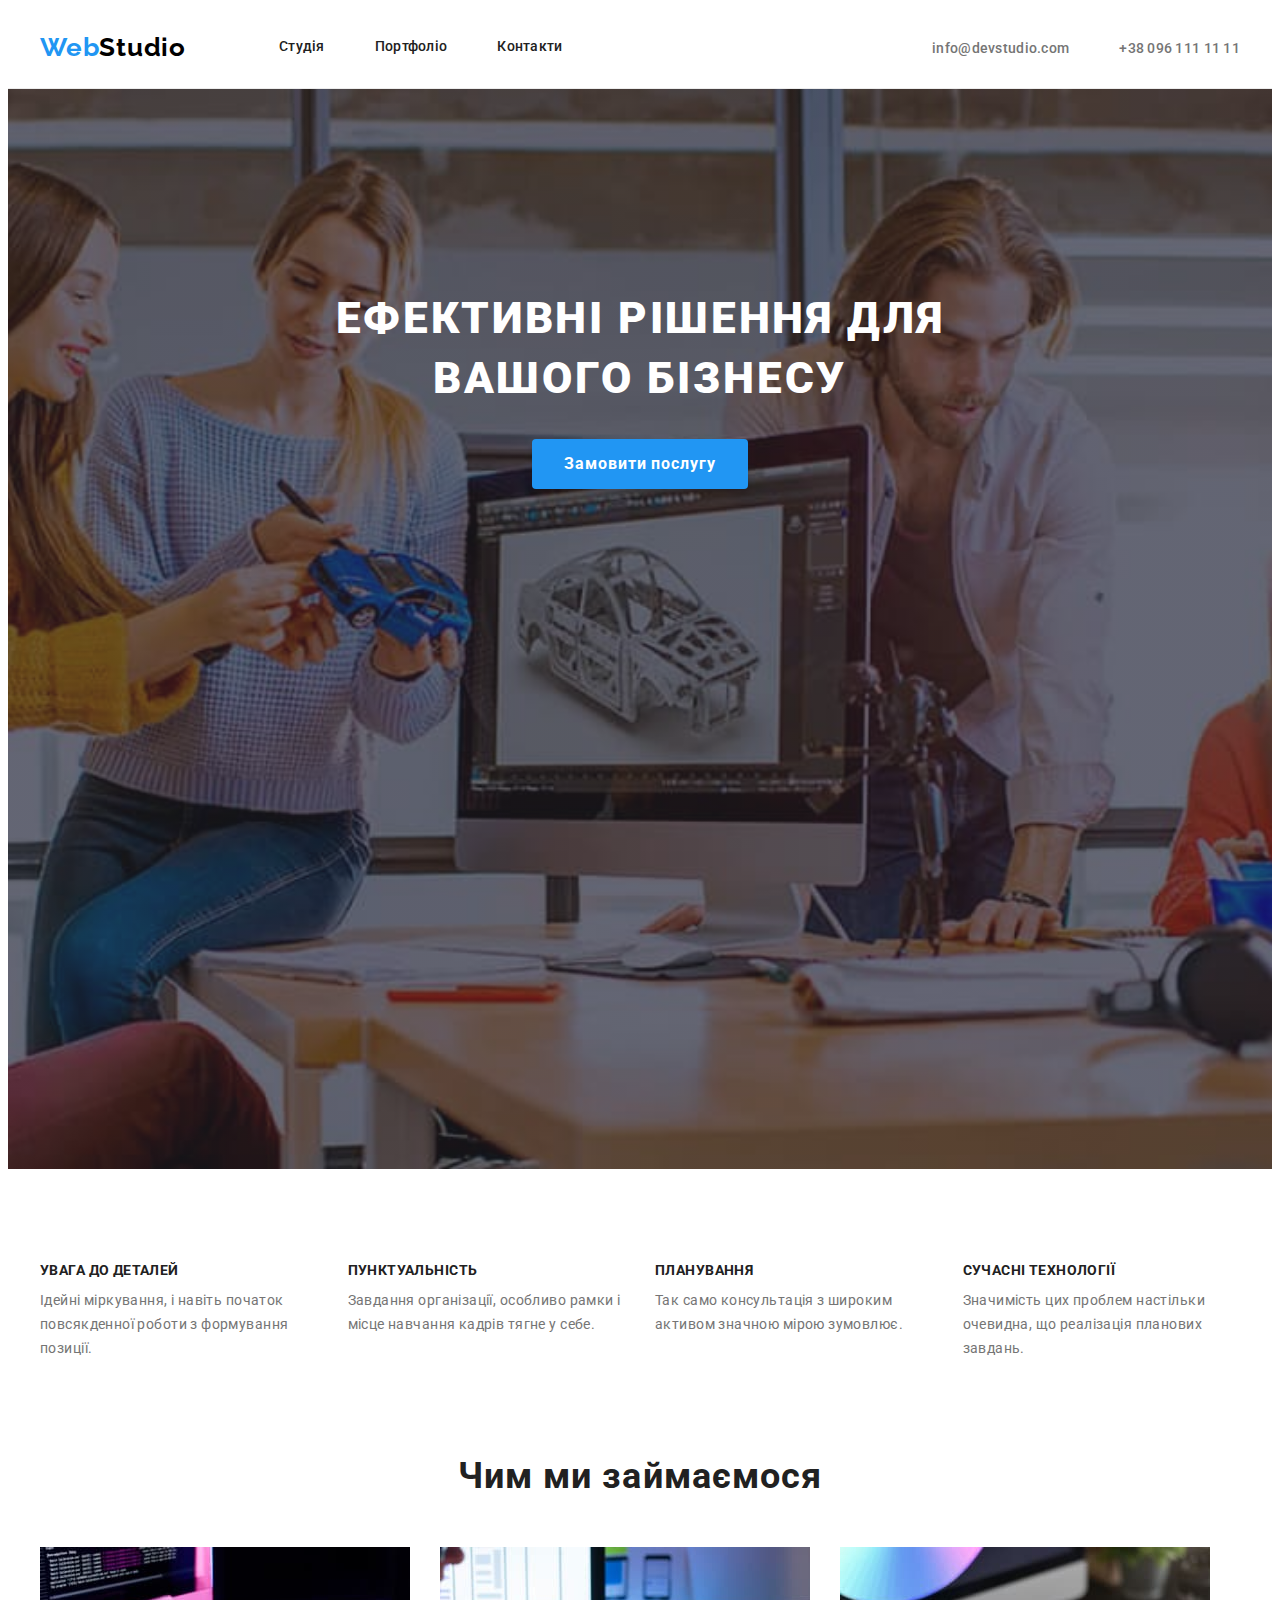
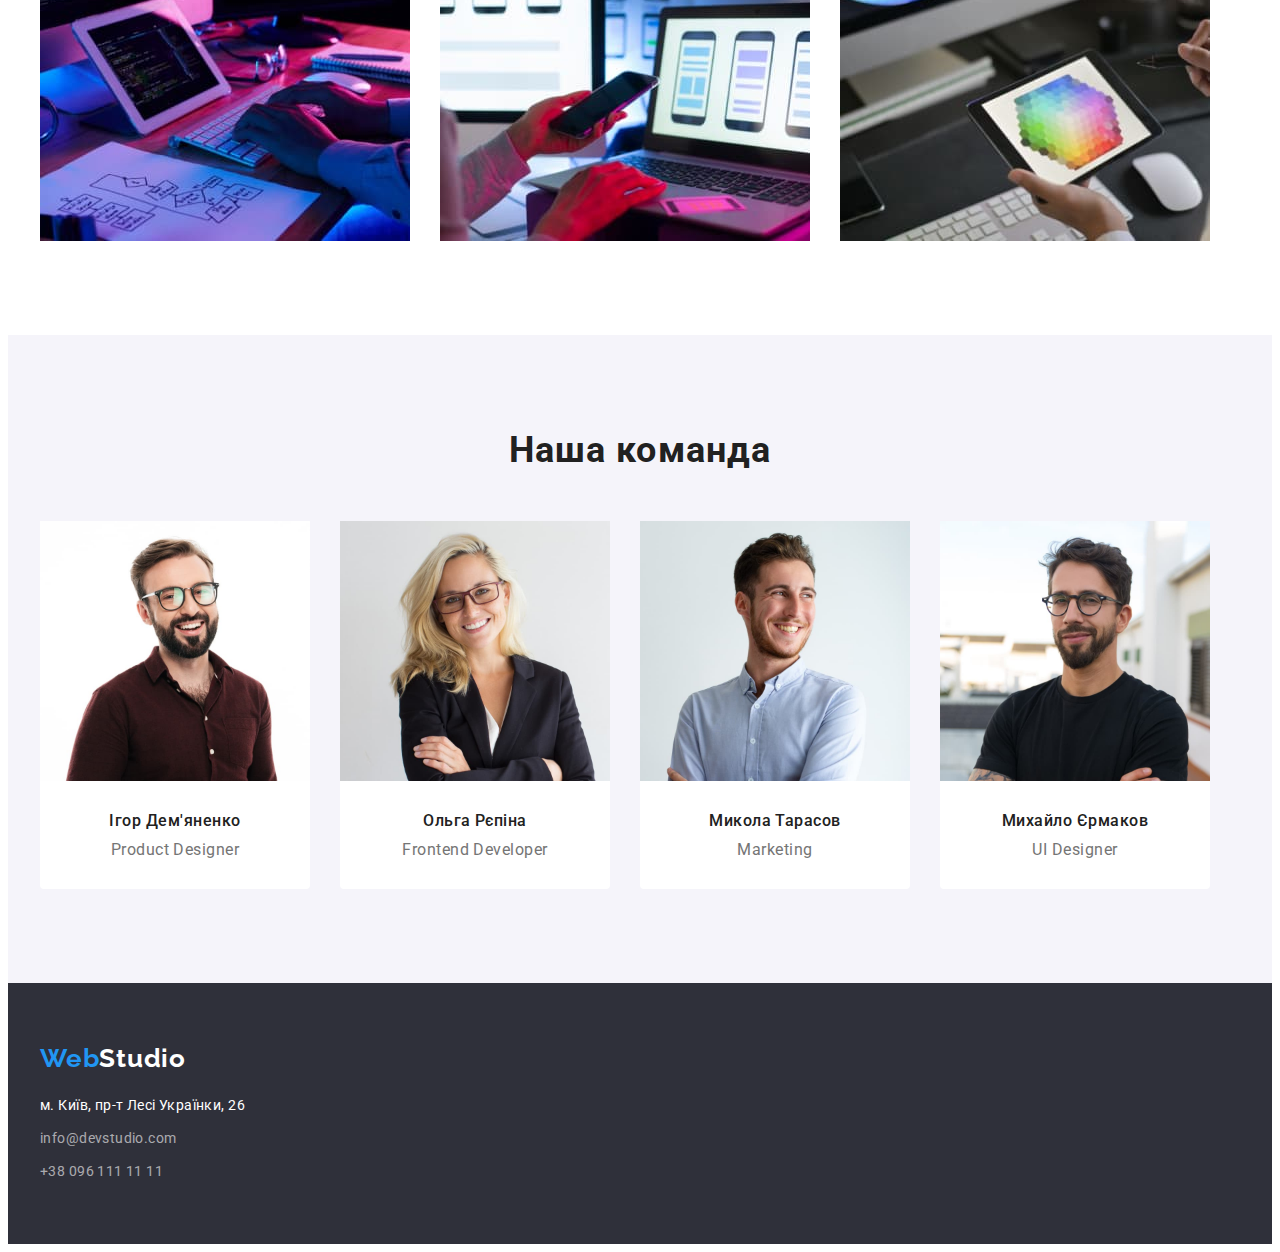
==== index.html @ 5b75602e "added background-image for hero" ====
<!DOCTYPE html>
<html lang="uk">
  <head>
    <meta charset="UTF-8" />
    <meta http-equiv="X-UA-Compatible" content="IE=edge" />
    <meta name="viewport" content="width=device-width, initial-scale=1.0" />
    <title>WebStudio</title>
    <link rel="preconnect" href="https://fonts.googleapis.com" />
    <link rel="preconnect" href="https://fonts.gstatic.com" crossorigin />
    <link
      href="https://fonts.googleapis.com/css2?family=Raleway:wght@700&family=Roboto:wght@400;500;700;900&display=swap"
      rel="stylesheet"
    />
    <link
      rel="stylesheet"
      href="https://cdnjs.cloudflare.com/ajax/libs/modern-normalize/1.1.0/modern-normalize.min.css"
      integrity="sha512-wpPYUAdjBVSE4KJnH1VR1HeZfpl1ub8YT/NKx4PuQ5NmX2tKuGu6U/JRp5y+Y8XG2tV+wKQpNHVUX03MfMFn9Q=="
      crossorigin="anonymous"
      referrerpolicy="no-referrer"
    />
    <link rel="stylesheet" href="./css/styles.css" />
  </head>
  <body>
    <!--Шапка сайту-->
    <header class="header">
      <div class="container header-container">
        <nav class="header-navigation">
          <a href="./index.html" class="header-logo"
            >Web<span class="log-studio">Studio</span></a
          >
          <ul class="header-list list">
            <li class="header-item">
              <a href="./index.html" class="header-link">Студія</a>
            </li>
            <li class="header-item">
              <a href="./portfolio.html" class="header-link">Портфоліо</a>
            </li>
            <li class="header-item">
              <a href="" class="header-link">Контакти</a>
            </li>
          </ul>
        </nav>
        <ul class="contacts list">
          <li class="contacts-list">
            <a href="mailto:info@devstudio.com" class="contacts-mail"
              >info@devstudio.com</a
            >
          </li>
          <li class="contacts-list">
            <a href="tel:+380961111111" class="contacts-tel"
              >+38 096 111 11 11</a
            >
          </li>
        </ul>
      </div>
    </header>

    <main>
      <!--Ефективні рішення для вашого бізнесу-->
      <section class="hero">
        <div class="container">
          <h1 class="hero-title">Ефективні рішення для вашого бізнесу</h1>
          <button type="button" class="button">Замовити послугу</button>
        </div>
      </section>
      <!--Особливості-->
      <section class="features">
        <div class="container features-container">
          <h2 class="visually-hidden">Особливості</h2>
          <ul class="features-list list">
            <li class="features-item">
              <div class="features-box">
                <h3 class="features-title">Увага до деталей</h3>
                <p class="features-text">
                  Ідейні міркування, і навіть початок повсякденної роботи з
                  формування позиції.
                </p>
              </div>
            </li>
            <li class="features-item">
              <div class="features-box">
                <h3 class="features-title">Пунктуальність</h3>
                <p class="features-text">
                  Завдання організації, особливо рамки і місце навчання кадрів
                  тягне у себе.
                </p>
              </div>
            </li>
            <li class="features-item">
              <div class="features-box">
                <h3 class="features-title">Планування</h3>
                <p class="features-text">
                  Так само консультація з широким активом значною мірою
                  зумовлює.
                </p>
              </div>
            </li>
            <li class="features-item">
              <div class="features-box">
                <h3 class="features-title">Сучасні технології</h3>
                <p class="features-text">
                  Значимість цих проблем настільки очевидна, що реалізація
                  планових завдань.
                </p>
              </div>
            </li>
          </ul>
        </div>
      </section>
      <!--Чим ми займаємося-->
      <section class="work">
        <div class="container">
          <h2 class="work-title">Чим ми займаємося</h2>
          <ul class="work-list list">
            <li>
              <img
                src="./images/box1.jpg"
                alt="Дизайнер працює за ноутбуком"
                width="370"
              />
            </li>
            <li>
              <img
                src="./images/box2.jpg"
                alt="Дизайнер створює дизайн мобільного додатку"
                width="370"
              />
            </li>
            <li>
              <img
                src="./images/box3.jpg"
                alt="Гамма кольорів на планшеті"
                width="370"
              />
            </li>
          </ul>
        </div>
      </section>
      <!--Наша команда-->
      <section class="team">
        <div class="container">
          <h2 class="team-title">Наша команда</h2>
          <ul class="team-list list">
            <li class="team-item">
              <img
                class="employee"
                src="./images/img_employee1.jpg"
                alt="Фото продакт дизайнера"
                width="270"
              />
              <h3 class="employee-name">Ігор Дем'яненко</h3>
              <p class="employee-position">Product Designer</p>
            </li>
            <li class="team-item">
              <img
                class="employee"
                src="./images/img_employee2.jpg"
                alt="Фото розробника"
                width="270"
              />
              <h3 class="employee-name">Ольга Рєпіна</h3>
              <p class="employee-position">Frontend Developer</p>
            </li>
            <li class="team-item">
              <img
                class="employee"
                src="./images/img_employee3.jpg"
                alt="Фото маркетолога"
                width="270"
              />
              <h3 class="employee-name">Микола Тарасов</h3>
              <p class="employee-position">Marketing</p>
            </li>
            <li class="team-item">
              <img
                class="employee"
                src="./images/img_employee4.jpg"
                alt="Фото дизайнера"
                width="270"
              />
              <h3 class="employee-name">Михайло Єрмаков</h3>
              <p class="employee-position">UI Designer</p>
            </li>
          </ul>
        </div>
      </section>
    </main>
    <!--Підвал сайту-->
    <footer class="footer">
      <div class="container">
        <a href="./index.html" class="header-logo footer-log"
          >Web<span class="log-white">Studio</span></a
        >
        <address class="address">
          <ul class="address-list list">
            <li class="address-item">
              <a
                href="https://goo.gl/maps/CPtrU1FHBa2aNyZL9"
                target="_blank"
                rel="noopener noreferrer nofollow"
                class="address-map"
                >м. Київ, пр-т Лесі Українки, 26</a
              >
            </li>

            <li class="address-item">
              <a
                href="mailto:info@devstudio.com"
                class="address-contacts address-mail"
                >info@devstudio.com</a
              >
            </li>
            <li class="address-item">
              <a href="tel:+380961111111" class="address-contacts tel"
                >+38 096 111 11 11</a
              >
            </li>
          </ul>
        </address>
      </div>
    </footer>
  </body>
</html>
---- css/styles.css ----
body {
  font-family: "Roboto", sans-serif;
  color: var(--text-color);
  background-color: var(--white-color);
}
:root {
  --accent-color: #2196f3;
  --title-color: #212121;
  --text-color: #757575;
  --white-color: #ffffff;
  --logo-studio-color: #000000;
  --shadow-button-color: rgba(0, 0, 0, 0.15);
  --footer-color: #2f303a;
  --contacts-color: rgba(255, 255, 255, 0.6);
  --portfolio-button-color: #f5f4fa;
  --button-hover: #188ce8;
  --hero-bg-color: #2f303a;
  --border-colour: #ececec;
  --img-overlay-color: rgba(47, 48, 58, 0.4);
}

p,
h1,
h2,
h3,
h4,
h5,
h6 {
  margin: 0;
}
ul,
ol {
  margin: 0;
  padding-left: 0;
}
button {
  cursor: pointer;
}
address {
  font-style: normal;
}
img {
  display: block;
}

/*--------------------HEADER---------------------------------*/
.container {
  width: 1200px;
  padding-left: 15px;
  padding-right: 15px;
  margin: 0 auto;
  /*outline: 2px solid red;*/
}
.header {
  padding-top: 24px;
  padding-bottom: 25px;
  border-bottom: 1px solid var(--border-colour);
}
.header-container {
  display: flex;
  align-items: center;
  justify-content: space-between;
}
.header-navigation {
  display: flex;
  align-items: center;
}
.header-list {
  display: flex;
  gap: 50px;
}
.contacts {
  display: flex;
  gap: 50px;
}
.header-logo {
  font-family: "Raleway", sans-seri;
  font-weight: 700;
  font-size: 26px;
  line-height: 1.19;
  letter-spacing: 0.03em;
  text-decoration: none;
  color: var(--accent-color);
  margin-right: 93px;
}
.log-studio {
  color: var(--logo-studio-color);
}
.list {
  list-style: none;
}
.header-item {
  font-weight: 500;
  font-size: 14px;
  line-height: 1.14;
  letter-spacing: 0.02em;
  text-decoration: none;
}
.header-link {
  text-decoration: none;
  color: var(--title-color);
}
.header-link:hover,
.header-link:focus {
  color: var(--accent-color);
}
.contacts-mail,
.contacts-tel {
  font-weight: 500;
  font-size: 14px;
  line-height: 16px;
  letter-spacing: 0.02em;
  color: var(--text-color);
  text-decoration: none;
}
.contacts-mail:hover,
.contacts-mail:focus {
  color: var(--accent-color);
}
.contacts-tel:hover,
.contacts-tel:focus {
  color: var(--accent-color);
}
/*----------------------------------HERO------------------------------*/
.hero {
  background-color: var(--hero-bg-color);
  padding-top: 200px;
  padding-bottom: 280px;
  max-width: 1600px;
  height: 600px;
  margin: 0 auto;
  background-image: linear-gradient(
      to right,
      var(--img-overlay-color),
      var(--img-overlay-color)
    ),
    url(../images/img-hero.jpg);
  background-repeat: no-repeat;
  background-size: cover;
  background-position: center;
}
.hero-title {
  font-weight: 900;
  font-size: 44px;
  line-height: 1.36;
  text-align: center;
  letter-spacing: 0.06em;
  text-transform: uppercase;
  color: var(--white-color);
  max-width: 696px;
  margin: 0 auto 30px;
}

.button {
  min-width: 216px;
  height: 50px;
  font-family: inherit;
  background-color: var(--accent-color);
  box-shadow: 0px 4px 4px var(--shadow-button-color);
  border-radius: 4px;
  color: var(--white-color);
  font-weight: 700;
  font-size: 16px;
  line-height: 1.88;
  display: flex;
  align-items: center;
  text-align: center;
  letter-spacing: 0.06em;
  display: block;
  margin: 0 auto;
  border: none;
}
.button:focus,
.button:hover {
  background: var(--button-hover);
}
/*---------------------------------Section features--------------------------*/
.features {
  padding-top: 94px;
}
.features-list {
  display: flex;
  gap: 30px;
}
.features-item {
  flex-basis: calc((100% - 90px) / 4);
}
.features-title {
  font-weight: 700;
  font-size: 14px;
  line-height: 1.14;
  letter-spacing: 0.03em;
  text-transform: uppercase;
  color: var(--title-color);
  margin-bottom: 10px;
}
.features-text {
  font-size: 14px;
  line-height: 1.71;
  letter-spacing: 0.03em;
}
/*----------------What do we do---------------------------------*/
.work {
  padding-top: 94px;
  padding-bottom: 94px;
}
.work-list {
  display: flex;
  gap: 30px;
}
.work-title,
.team-title {
  font-weight: 700;
  font-size: 36px;
  line-height: 1.17;
  text-align: center;
  letter-spacing: 0.03em;
  color: var(--title-color);
  margin-bottom: 50px;
}

/*------------OUR TEAM---------*/
.team {
  background-color: var(--portfolio-button-color);
  padding-top: 94px;
  padding-bottom: 94px;
}
.team-list {
  display: flex;
  gap: 30px;
}
.team-item {
  background-color: var(--white-color);
  width: calc((100%-90px) / 4);
  border-radius: 0px 0px 4px 4px;
}
.employee {
  margin-bottom: 30px;
}
.employee-name {
  font-weight: 500;
  font-size: 16px;
  line-height: 1.19;
  text-align: center;
  letter-spacing: 0.03em;
  color: var(--title-color);
  margin-bottom: 10px;
}
.employee-position {
  font-weight: 400;
  font-size: 16px;
  line-height: 1.19;
  text-align: center;
  letter-spacing: 0.03em;
  padding-bottom: 30px;
}
/*-----------------------FOOTER------------------*/
.log-white {
  color: var(--white-color);
}
.footer {
  background-color: var(--footer-color);
  padding-top: 60px;
  padding-bottom: 60px;
}
.address-item:not(:last-child) {
  margin-bottom: 9px;
}
.address-map {
  font-weight: 400;
  font-size: 14px;
  line-height: 1.71;
  letter-spacing: 0.03em;
  color: var(--white-color);
  text-decoration: none;
  display: block;
}
.address-map:hover,
.address-map:focus {
  color: var(--accent-color);
}
.address-contacts {
  font-weight: 400;
  font-size: 14px;
  line-height: 1.71;
  letter-spacing: 0.03em;
  color: var(--contacts-color);
  text-decoration: none;
  display: block;
}
.address-contacts:hover,
.address-contacts:focus {
  color: var(--accent-color);
}
.footer-log {
  margin-right: 0;
  display: block;
  margin-bottom: 20px;
}

/*-----------PORTFOLIO PAGE--------------*/
.portfolio {
  background-color: var(--white-color);
  padding-top: 94px;
  padding-bottom: 94px;
}
.portfolio-list {
  display: flex;
  margin-bottom: 50px;
  justify-content: center;
  gap: 8px;
}
.visually-hidden {
  position: absolute;
  width: 1px;
  height: 1px;
  margin: -1px;
  border: 0;
  padding: 0;
  white-space: nowrap;
  clip-path: inset(100%);
  clip: rect(0 0 0 0);
  overflow: hidden;
}
.button-portfolio {
  font-family: inherit;
  font-weight: 500;
  font-size: 16px;
  line-height: 1.62;
  text-align: center;
  letter-spacing: 0.03em;
  color: var(--title-color);
  background: var(--portfolio-button-color);
  border-radius: 4px;
  border: none;
  padding: 6px 22px;
}
.button-portfolio:hover,
.button-portfolio:focus {
  color: var(--white-color);
  background: var(--accent-color);
}
.projects {
  display: flex;
  flex-wrap: wrap;
  gap: 30px;
}
.projects-item {
  width: calc((100% - 60px) / 3);
}
.projects-title {
  font-weight: 700;
  font-size: 18px;
  line-height: 2;
  letter-spacing: 0.06em;
  color: var(--title-color);
  margin-bottom: 4px;
}
.projects-text {
  font-weight: 400;
  font-size: 16px;
  line-height: 1.88;
  letter-spacing: 0.03em;
  color: var(--text-color);
}
.projects-link {
  text-decoration: none;
}
.projects-box {
  padding: 20px 24px;
  border: 1px solid var(--border-colour);
  border-top: 0;
}
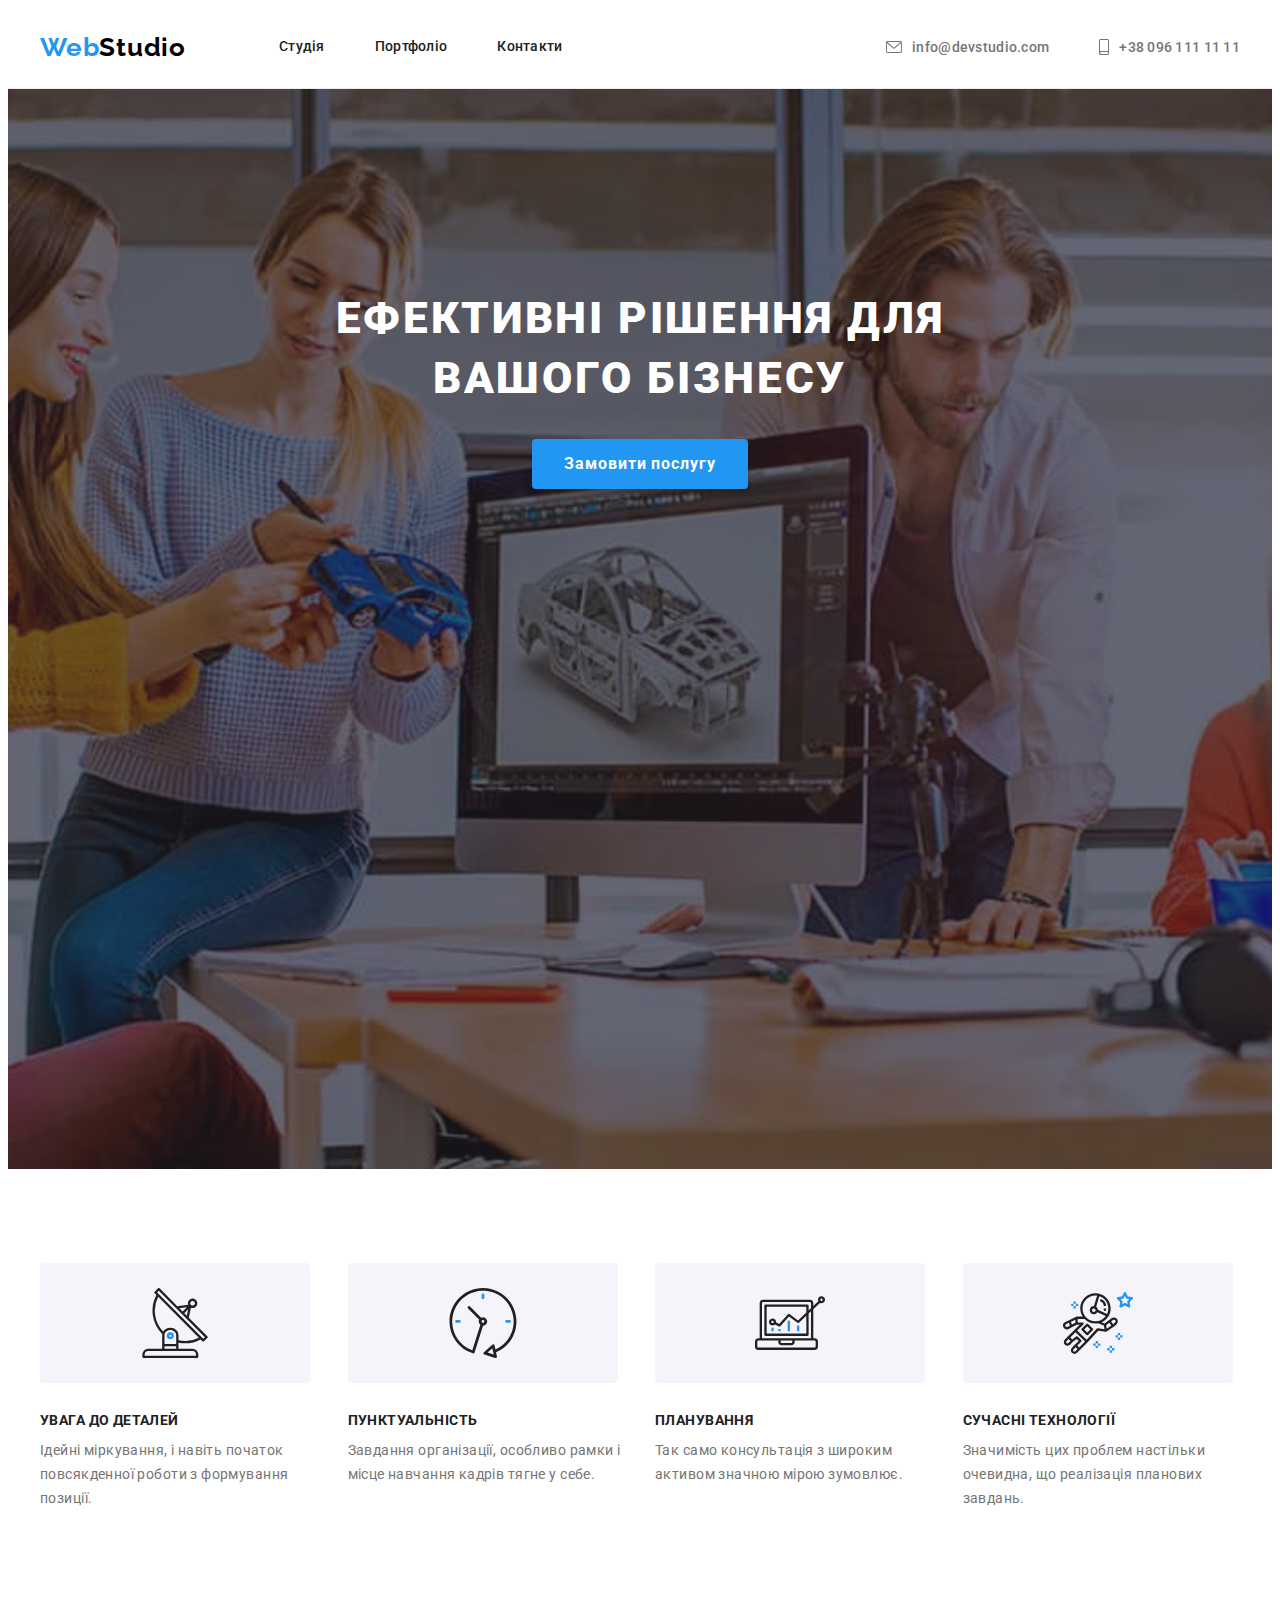
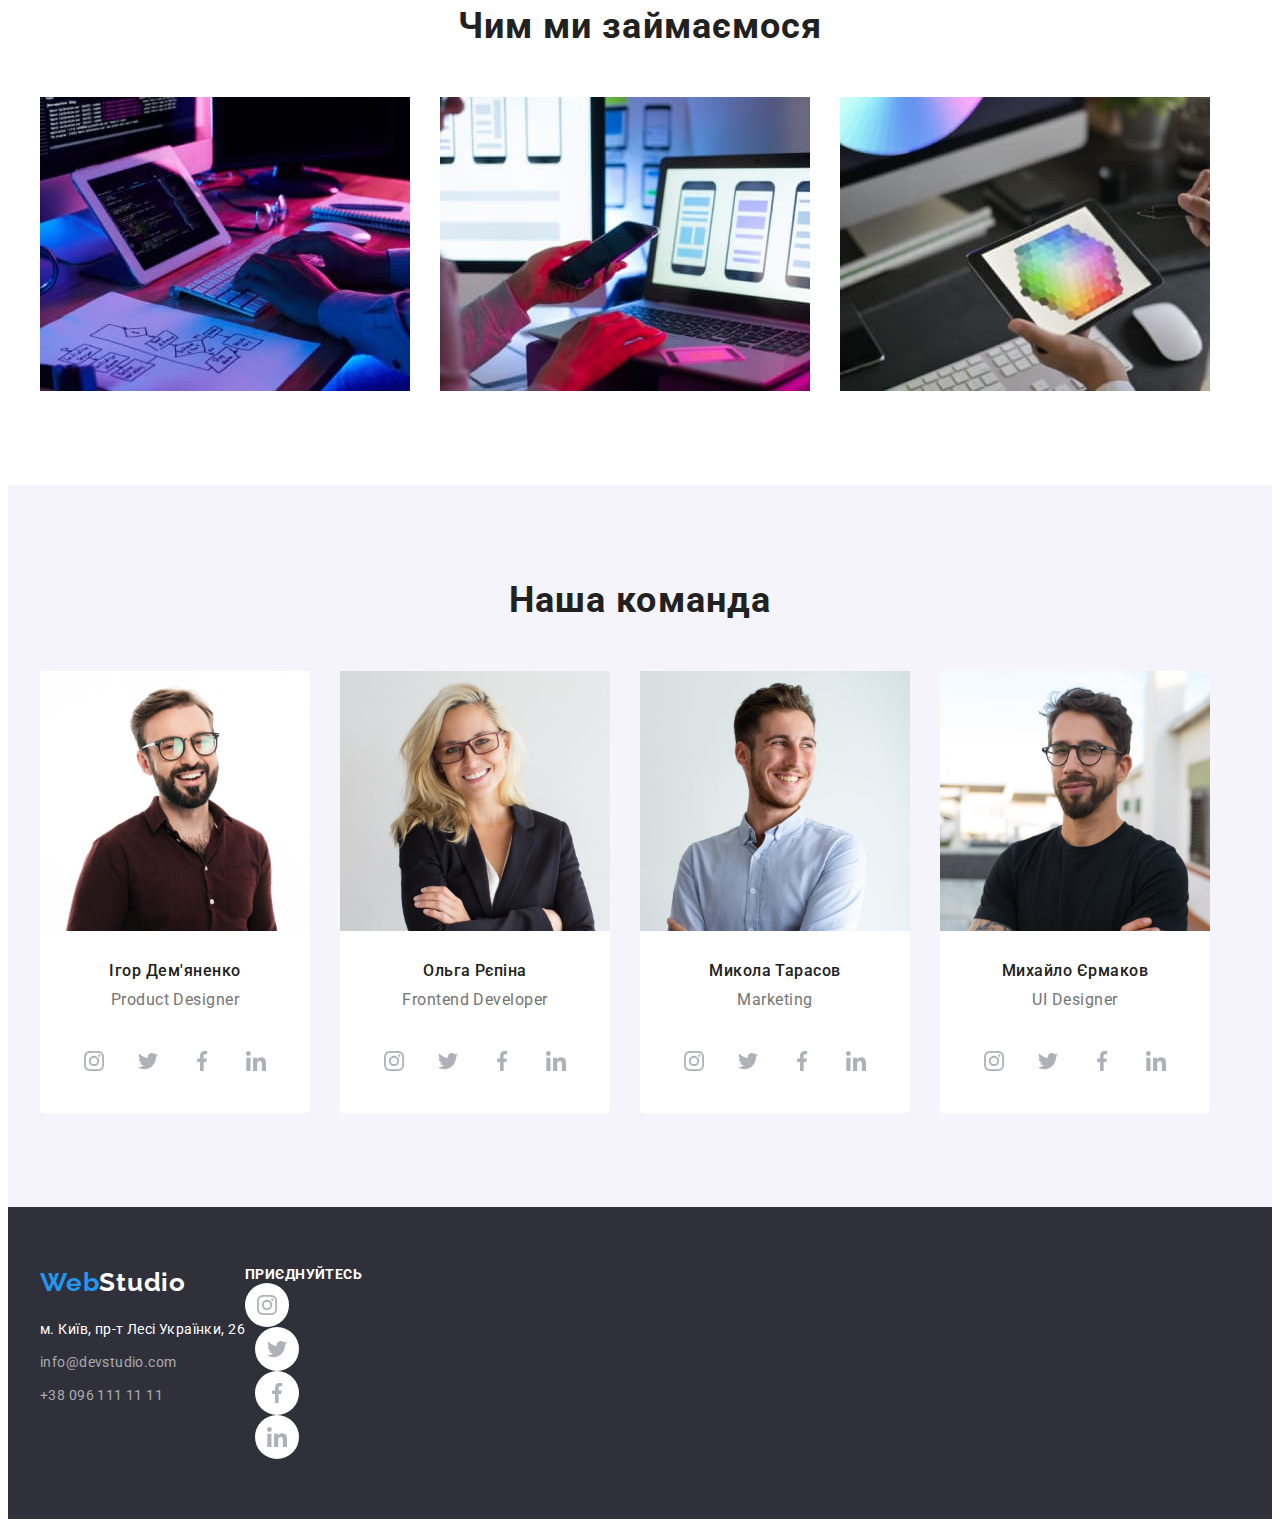
==== commit 36766cd9: "added icons for header" ====
--- a/index.html
+++ b/index.html
@@ -26,8 +26,8 @@
       <div class="container header-container">
         <nav class="header-navigation">
           <a href="./index.html" class="header-logo"
-            >Web<span class="log-studio">Studio</span></a
-          >
+            >Web<span class="log-studio">Studio</span>
+          </a>
           <ul class="header-list list">
             <li class="header-item">
               <a href="./index.html" class="header-link">Студія</a>
@@ -43,11 +43,16 @@
         <ul class="contacts list">
           <li class="contacts-list">
             <a href="mailto:info@devstudio.com" class="contacts-mail"
-              >info@devstudio.com</a
+              ><svg class="contacts-envelope" width="16" height="12">
+                <use href="./images/sprite.svg#icon-envelope"></use>
+              </svg>
+              info@devstudio.com</a
             >
           </li>
           <li class="contacts-list">
             <a href="tel:+380961111111" class="contacts-tel"
+              ><svg class="contacts-phone" width="10" height="16">
+                <use href="./images/sprite.svg#icon-smartphone"></use></svg
               >+38 096 111 11 11</a
             >
           </li>
@@ -69,6 +74,11 @@
           <h2 class="visually-hidden">Особливості</h2>
           <ul class="features-list list">
             <li class="features-item">
+              <div class="features-icon-box">
+                <svg class="icon-features" width="70" height="70">
+                  <use href="./images/sprite.svg#icon-antenna"></use>
+                </svg>
+              </div>
               <div class="features-box">
                 <h3 class="features-title">Увага до деталей</h3>
                 <p class="features-text">
@@ -78,6 +88,11 @@
               </div>
             </li>
             <li class="features-item">
+              <div class="features-icon-box">
+                <svg class="icon-features" width="70" height="70">
+                  <use href="./images/sprite.svg#icon-clock"></use>
+                </svg>
+              </div>
               <div class="features-box">
                 <h3 class="features-title">Пунктуальність</h3>
                 <p class="features-text">
@@ -87,6 +102,11 @@
               </div>
             </li>
             <li class="features-item">
+              <div class="features-icon-box">
+                <svg class="icon-features" width="70" height="70">
+                  <use href="./images/sprite.svg#icon-diagram"></use>
+                </svg>
+              </div>
               <div class="features-box">
                 <h3 class="features-title">Планування</h3>
                 <p class="features-text">
@@ -96,6 +116,11 @@
               </div>
             </li>
             <li class="features-item">
+              <div class="features-icon-box">
+                <svg class="icon-features" width="70" height="70">
+                  <use href="./images/sprite.svg#icon-astronaut"></use>
+                </svg>
+              </div>
               <div class="features-box">
                 <h3 class="features-title">Сучасні технології</h3>
                 <p class="features-text">
@@ -150,6 +175,32 @@
               />
               <h3 class="employee-name">Ігор Дем'яненко</h3>
               <p class="employee-position">Product Designer</p>
+              <ul class="social-team-list list">
+                <li class="social-team-item">
+                  <a class="social-link" href="#"
+                    ><svg class="icon-social" width="20" height="20">
+                      <use href="./images/sprite.svg#icon-instagram"></use></svg
+                  ></a>
+                </li>
+                <li class="social-team-item">
+                  <a class="social-link" href="#"
+                    ><svg class="icon-social" width="20" height="20">
+                      <use href="./images/sprite.svg#icon-twitter"></use></svg
+                  ></a>
+                </li>
+                <li class="social-team-item">
+                  <a class="social-link" href="#"
+                    ><svg class="icon-social" width="20" height="20">
+                      <use href="./images/sprite.svg#icon-facebook"></use></svg
+                  ></a>
+                </li>
+                <li class="social-team-item">
+                  <a class="social-link" href="#"
+                    ><svg class="icon-social" width="20" height="20">
+                      <use href="./images/sprite.svg#icon-linkedin"></use></svg
+                  ></a>
+                </li>
+              </ul>
             </li>
             <li class="team-item">
               <img
@@ -160,6 +211,32 @@
               />
               <h3 class="employee-name">Ольга Рєпіна</h3>
               <p class="employee-position">Frontend Developer</p>
+              <ul class="social-team-list list">
+                <li class="social-team-item">
+                  <a class="social-link" href="#"
+                    ><svg class="icon-social" width="20" height="20">
+                      <use href="./images/sprite.svg#icon-instagram"></use></svg
+                  ></a>
+                </li>
+                <li class="social-team-item">
+                  <a class="social-link" href="#"
+                    ><svg class="icon-social" width="20" height="20">
+                      <use href="./images/sprite.svg#icon-twitter"></use></svg
+                  ></a>
+                </li>
+                <li class="social-team-item">
+                  <a class="social-link" href="#"
+                    ><svg class="icon-social" width="20" height="20">
+                      <use href="./images/sprite.svg#icon-facebook"></use></svg
+                  ></a>
+                </li>
+                <li class="social-team-item">
+                  <a class="social-link" href="#"
+                    ><svg class="icon-social" width="20" height="20">
+                      <use href="./images/sprite.svg#icon-linkedin"></use></svg
+                  ></a>
+                </li>
+              </ul>
             </li>
             <li class="team-item">
               <img
@@ -170,6 +247,32 @@
               />
               <h3 class="employee-name">Микола Тарасов</h3>
               <p class="employee-position">Marketing</p>
+              <ul class="social-team-list list">
+                <li class="social-team-item">
+                  <a class="social-link" href="#"
+                    ><svg class="icon-social" width="20" height="20">
+                      <use href="./images/sprite.svg#icon-instagram"></use></svg
+                  ></a>
+                </li>
+                <li class="social-team-item">
+                  <a class="social-link" href="#"
+                    ><svg class="icon-social" width="20" height="20">
+                      <use href="./images/sprite.svg#icon-twitter"></use></svg
+                  ></a>
+                </li>
+                <li class="social-team-item">
+                  <a class="social-link" href="#"
+                    ><svg class="icon-social" width="20" height="20">
+                      <use href="./images/sprite.svg#icon-facebook"></use></svg
+                  ></a>
+                </li>
+                <li class="social-team-item">
+                  <a class="social-link" href="#"
+                    ><svg class="icon-social" width="20" height="20">
+                      <use href="./images/sprite.svg#icon-linkedin"></use></svg
+                  ></a>
+                </li>
+              </ul>
             </li>
             <li class="team-item">
               <img
@@ -180,6 +283,32 @@
               />
               <h3 class="employee-name">Михайло Єрмаков</h3>
               <p class="employee-position">UI Designer</p>
+              <ul class="social-team-list list">
+                <li class="social-team-item">
+                  <a class="social-link" href="#"
+                    ><svg class="icon-social" width="20" height="20">
+                      <use href="./images/sprite.svg#icon-instagram"></use></svg
+                  ></a>
+                </li>
+                <li class="social-team-item">
+                  <a class="social-link" href="#"
+                    ><svg class="icon-social" width="20" height="20">
+                      <use href="./images/sprite.svg#icon-twitter"></use></svg
+                  ></a>
+                </li>
+                <li class="social-team-item">
+                  <a class="social-link" href="#"
+                    ><svg class="icon-social" width="20" height="20">
+                      <use href="./images/sprite.svg#icon-facebook"></use></svg
+                  ></a>
+                </li>
+                <li class="social-team-item">
+                  <a class="social-link" href="#"
+                    ><svg class="icon-social" width="20" height="20">
+                      <use href="./images/sprite.svg#icon-linkedin"></use></svg
+                  ></a>
+                </li>
+              </ul>
             </li>
           </ul>
         </div>
@@ -188,35 +317,68 @@
     <!--Підвал сайту-->
     <footer class="footer">
       <div class="container">
-        <a href="./index.html" class="header-logo footer-log"
-          >Web<span class="log-white">Studio</span></a
-        >
-        <address class="address">
-          <ul class="address-list list">
-            <li class="address-item">
-              <a
-                href="https://goo.gl/maps/CPtrU1FHBa2aNyZL9"
-                target="_blank"
-                rel="noopener noreferrer nofollow"
-                class="address-map"
-                >м. Київ, пр-т Лесі Українки, 26</a
-              >
-            </li>
+        <div class="footer-box">
+          <div class="footer-contacts-box">
+            <a href="./index.html" class="header-logo footer-log"
+              >Web<span class="log-white">Studio</span></a
+            >
+            <address class="address">
+              <ul class="address-list list">
+                <li class="address-item">
+                  <a
+                    href="https://goo.gl/maps/CPtrU1FHBa2aNyZL9"
+                    target="_blank"
+                    rel="noopener noreferrer nofollow"
+                    class="address-map"
+                    >м. Київ, пр-т Лесі Українки, 26</a
+                  >
+                </li>
 
-            <li class="address-item">
-              <a
-                href="mailto:info@devstudio.com"
-                class="address-contacts address-mail"
-                >info@devstudio.com</a
-              >
-            </li>
-            <li class="address-item">
-              <a href="tel:+380961111111" class="address-contacts tel"
-                >+38 096 111 11 11</a
-              >
-            </li>
-          </ul>
-        </address>
+                <li class="address-item">
+                  <a
+                    href="mailto:info@devstudio.com"
+                    class="address-contacts address-mail"
+                    >info@devstudio.com</a
+                  >
+                </li>
+                <li class="address-item">
+                  <a href="tel:+380961111111" class="address-contacts tel"
+                    >+38 096 111 11 11</a
+                  >
+                </li>
+              </ul>
+            </address>
+          </div>
+          <div class="footer-link-box">
+            <p class="social-text">Приєднуйтесь</p>
+            <ul class="social-footer-list list">
+              <li class="social-team-item">
+                <a class="social-link" href="#"
+                  ><svg class="icon-social" width="20" height="20">
+                    <use href="./images/sprite.svg#icon-instagram"></use></svg
+                ></a>
+              </li>
+              <li class="social-team-item">
+                <a class="social-link" href="#"
+                  ><svg class="icon-social" width="20" height="20">
+                    <use href="./images/sprite.svg#icon-twitter"></use></svg
+                ></a>
+              </li>
+              <li class="social-team-item">
+                <a class="social-link" href="#"
+                  ><svg class="icon-social" width="20" height="20">
+                    <use href="./images/sprite.svg#icon-facebook"></use></svg
+                ></a>
+              </li>
+              <li class="social-team-item">
+                <a class="social-link" href="#"
+                  ><svg class="icon-social" width="20" height="20">
+                    <use href="./images/sprite.svg#icon-linkedin"></use></svg
+                ></a>
+              </li>
+            </ul>
+          </div>
+        </div>
       </div>
     </footer>
   </body>
--- a/css/styles.css
+++ b/css/styles.css
@@ -17,6 +17,8 @@
   --hero-bg-color: #2f303a;
   --border-colour: #ececec;
   --img-overlay-color: rgba(47, 48, 58, 0.4);
+  --bg-icon-features: #f5f4fa;
+  --social-color: #afb1b8;
 }
 
 p,
@@ -73,6 +75,7 @@
   display: flex;
   gap: 50px;
 }
+
 .header-logo {
   font-family: "Raleway", sans-seri;
   font-weight: 700;
@@ -112,14 +115,37 @@
   letter-spacing: 0.02em;
   color: var(--text-color);
   text-decoration: none;
+  background-color: var(--white-color);
 }
 .contacts-mail:hover,
 .contacts-mail:focus {
   color: var(--accent-color);
 }
+
 .contacts-tel:hover,
 .contacts-tel:focus {
   color: var(--accent-color);
+}
+.contacts-envelope {
+  fill: currentColor;
+}
+.contacts-phone {
+  fill: currentColor;
+}
+/*.contacts-mail:hover .contacts-envelope,
+.contacts-mail:focus .contacts-envelope {
+  fill: var(--accent-color);
+}*/
+
+.contacts-mail {
+  display: flex;
+  gap: 10px;
+  align-items: center;
+}
+.contacts-tel {
+  display: flex;
+  gap: 10px;
+  align-items: center;
 }
 /*----------------------------------HERO------------------------------*/
 .hero {
@@ -185,6 +211,20 @@
 .features-item {
   flex-basis: calc((100% - 90px) / 4);
 }
+.features-icon-box {
+  display: block;
+  width: 270px;
+  height: 120px;
+  background-color: var(--bg-icon-features);
+  border-radius: 4px;
+}
+.icon-features {
+  margin: 25px 100px;
+}
+
+.features-box {
+  padding-top: 30px;
+}
 .features-title {
   font-weight: 700;
   font-size: 14px;
@@ -252,7 +292,35 @@
   line-height: 1.19;
   text-align: center;
   letter-spacing: 0.03em;
+  margin-bottom: 30px;
+}
+.social-team-list {
+  display: flex;
+  align-items: center;
+  justify-content: center;
   padding-bottom: 30px;
+}
+.social-team-item:not(:first-child) {
+  margin-left: 10px;
+}
+
+.social-link {
+  width: 44px;
+  height: 44px;
+  background-color: var(--white-color);
+  border-radius: 50%;
+  display: flex;
+  align-items: center;
+  justify-content: center;
+}
+.icon-social {
+  fill: var(--social-color);
+}
+.social-link:hover svg {
+  fill: var(--white-color);
+}
+.social-link:hover {
+  background-color: var(--accent-color);
 }
 /*-----------------------FOOTER------------------*/
 .log-white {
@@ -296,6 +364,17 @@
   margin-right: 0;
   display: block;
   margin-bottom: 20px;
+}
+.social-text {
+  font-weight: 700;
+  font-size: 14px;
+  line-height: 1.14;
+  letter-spacing: 0.03em;
+  text-transform: uppercase;
+  color: var(--white-color);
+}
+.footer-box {
+  display: flex;
 }
 
 /*-----------PORTFOLIO PAGE--------------*/
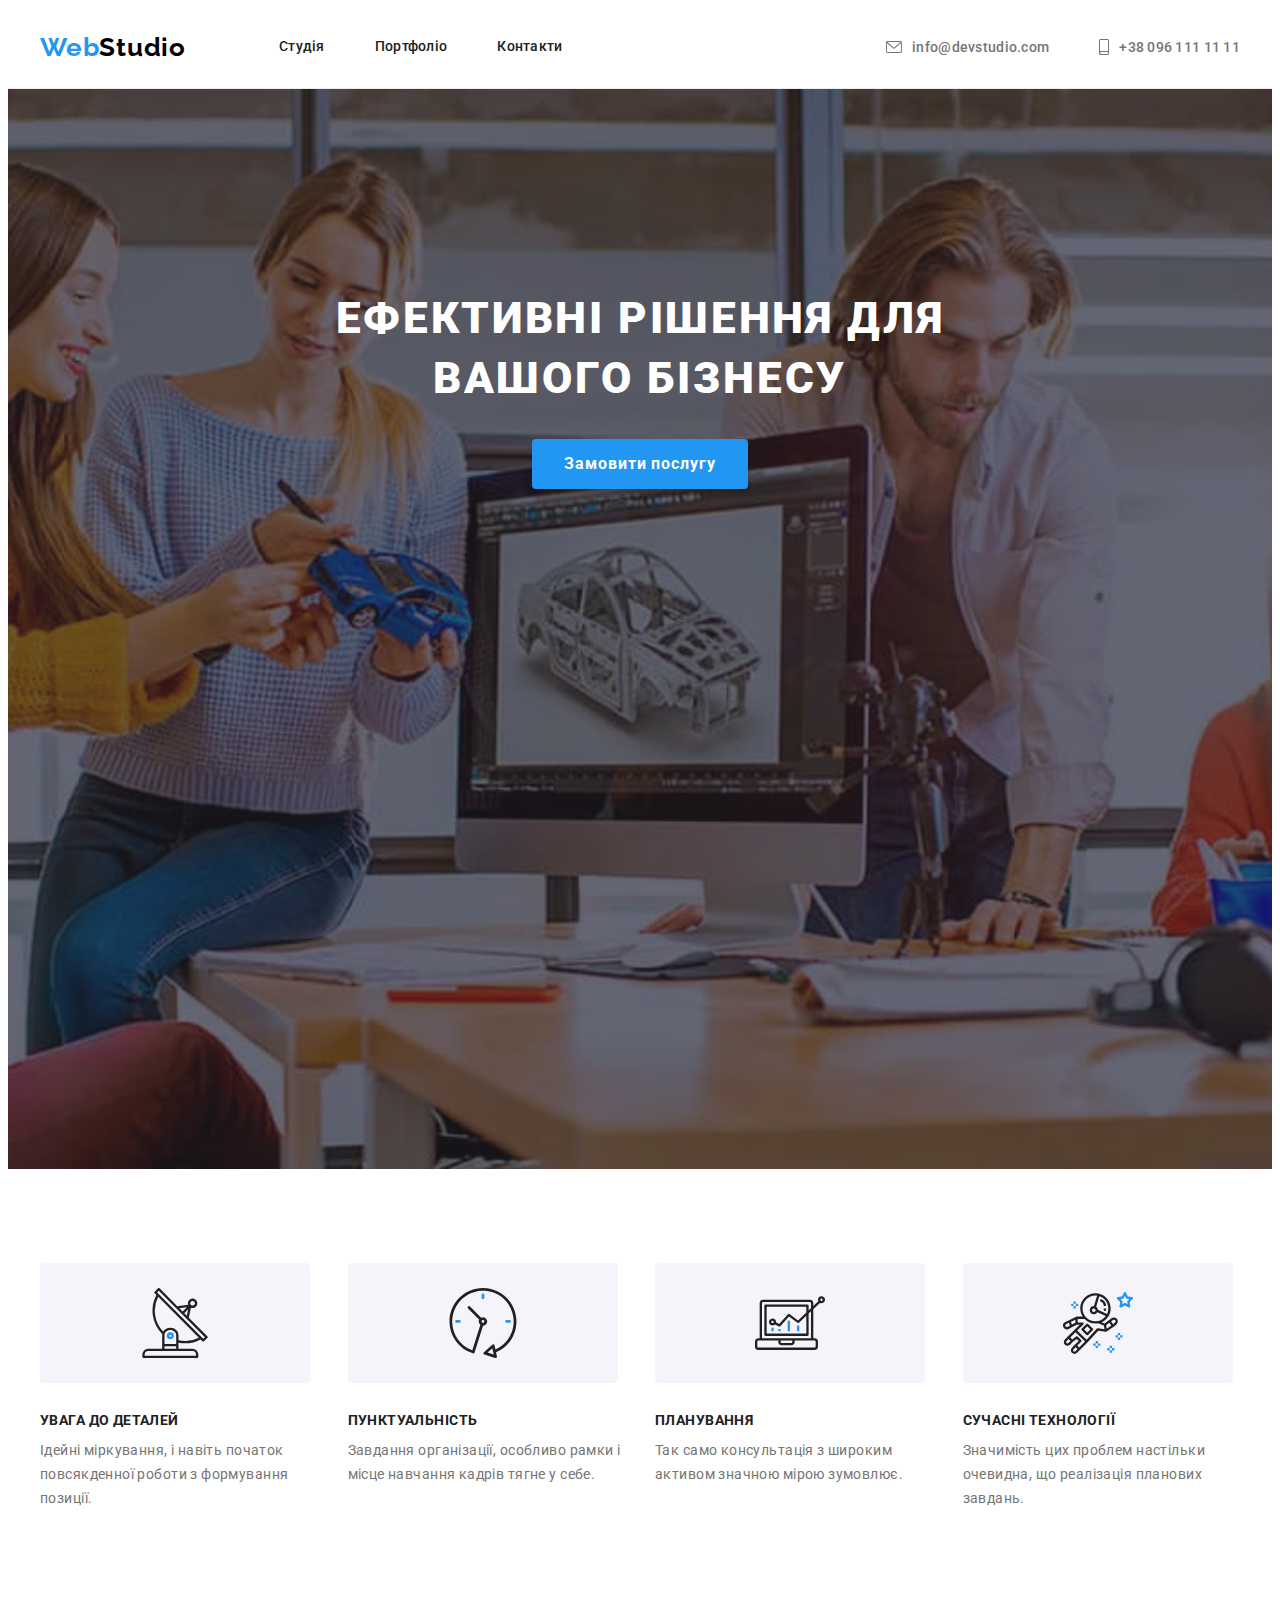
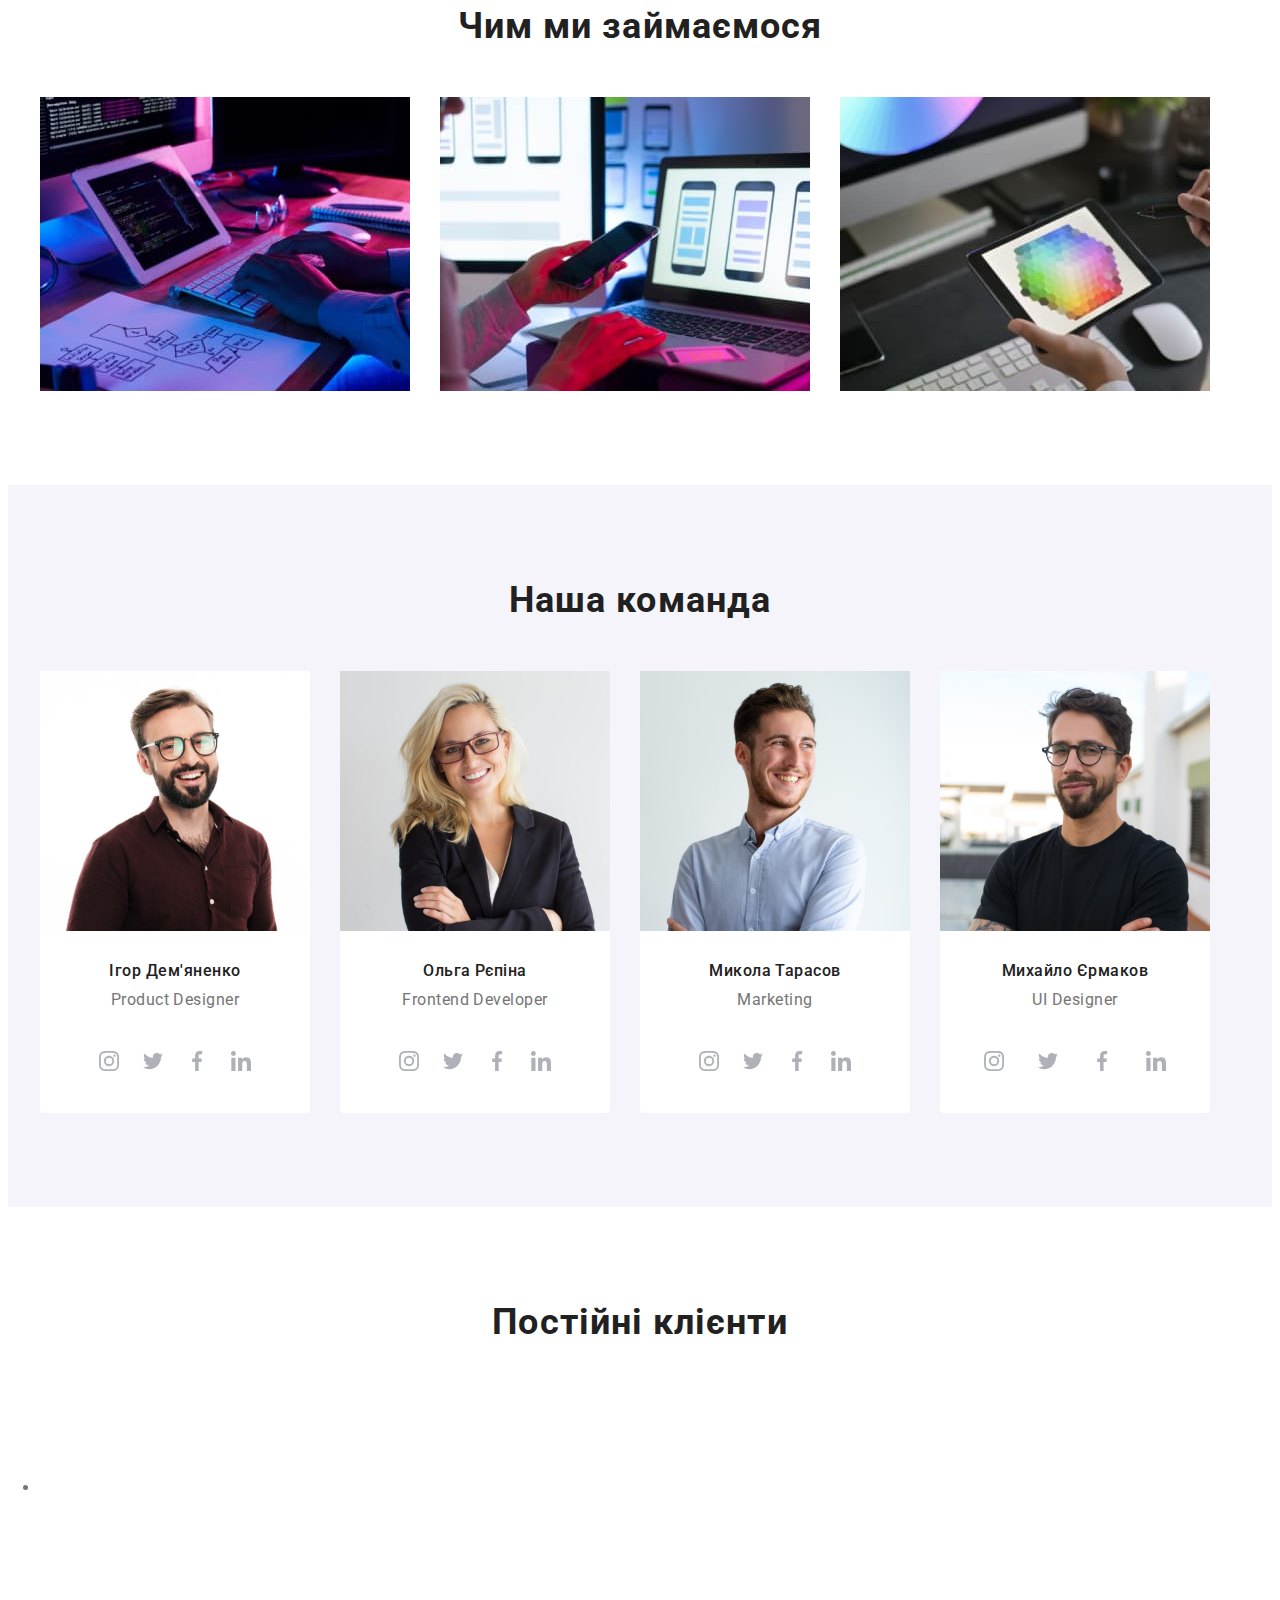
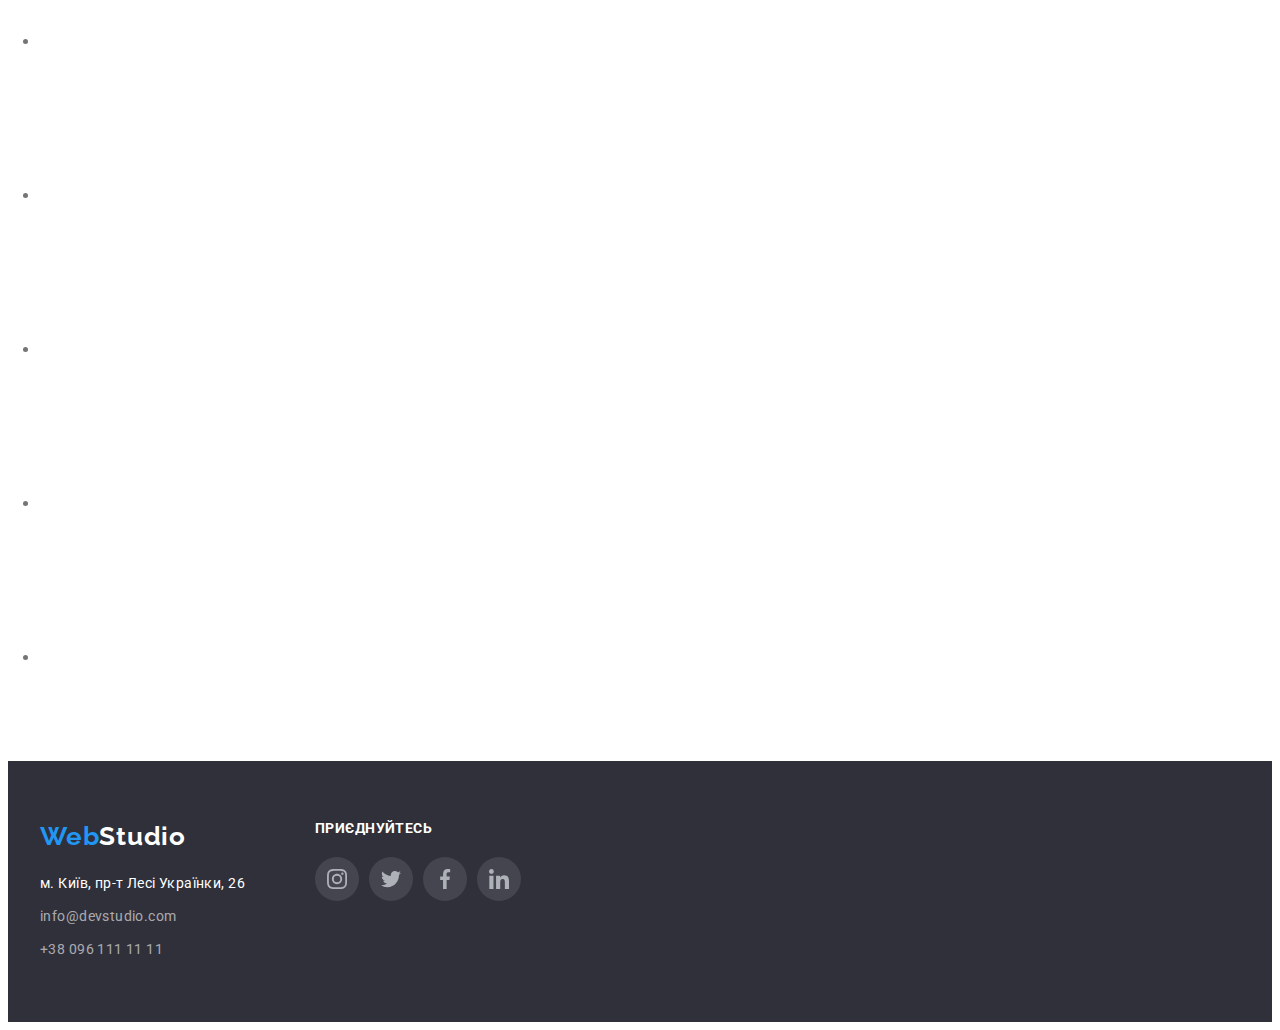
==== commit dd696933: "finished social link in footer" ====
--- a/index.html
+++ b/index.html
@@ -177,25 +177,41 @@
               <p class="employee-position">Product Designer</p>
               <ul class="social-team-list list">
                 <li class="social-team-item">
-                  <a class="social-link" href="#"
+                  <a
+                    class="social-link"
+                    href="#"
+                    target="_blank"
+                    rel="noopener noreferrer nofollow"
                     ><svg class="icon-social" width="20" height="20">
                       <use href="./images/sprite.svg#icon-instagram"></use></svg
                   ></a>
                 </li>
                 <li class="social-team-item">
-                  <a class="social-link" href="#"
+                  <a
+                    class="social-link"
+                    href="#"
+                    target="_blank"
+                    rel="noopener noreferrer nofollow"
                     ><svg class="icon-social" width="20" height="20">
                       <use href="./images/sprite.svg#icon-twitter"></use></svg
                   ></a>
                 </li>
                 <li class="social-team-item">
-                  <a class="social-link" href="#"
+                  <a
+                    class="social-link"
+                    href="#"
+                    target="_blank"
+                    rel="noopener noreferrer nofollow"
                     ><svg class="icon-social" width="20" height="20">
                       <use href="./images/sprite.svg#icon-facebook"></use></svg
                   ></a>
                 </li>
                 <li class="social-team-item">
-                  <a class="social-link" href="#"
+                  <a
+                    class="social-link"
+                    href="#"
+                    target="_blank"
+                    rel="noopener noreferrer nofollow"
                     ><svg class="icon-social" width="20" height="20">
                       <use href="./images/sprite.svg#icon-linkedin"></use></svg
                   ></a>
@@ -213,25 +229,41 @@
               <p class="employee-position">Frontend Developer</p>
               <ul class="social-team-list list">
                 <li class="social-team-item">
-                  <a class="social-link" href="#"
+                  <a
+                    class="social-link"
+                    href="#"
+                    target="_blank"
+                    rel="noopener noreferrer nofollow"
                     ><svg class="icon-social" width="20" height="20">
                       <use href="./images/sprite.svg#icon-instagram"></use></svg
                   ></a>
                 </li>
                 <li class="social-team-item">
-                  <a class="social-link" href="#"
+                  <a
+                    class="social-link"
+                    href="#"
+                    target="_blank"
+                    rel="noopener noreferrer nofollow"
                     ><svg class="icon-social" width="20" height="20">
                       <use href="./images/sprite.svg#icon-twitter"></use></svg
                   ></a>
                 </li>
                 <li class="social-team-item">
-                  <a class="social-link" href="#"
+                  <a
+                    class="social-link"
+                    href="#"
+                    target="_blank"
+                    rel="noopener noreferrer nofollow"
                     ><svg class="icon-social" width="20" height="20">
                       <use href="./images/sprite.svg#icon-facebook"></use></svg
                   ></a>
                 </li>
                 <li class="social-team-item">
-                  <a class="social-link" href="#"
+                  <a
+                    class="social-link"
+                    href="#"
+                    target="_blank"
+                    rel="noopener noreferrer nofollow"
                     ><svg class="icon-social" width="20" height="20">
                       <use href="./images/sprite.svg#icon-linkedin"></use></svg
                   ></a>
@@ -249,25 +281,41 @@
               <p class="employee-position">Marketing</p>
               <ul class="social-team-list list">
                 <li class="social-team-item">
-                  <a class="social-link" href="#"
+                  <a
+                    class="social-link"
+                    href="#"
+                    target="_blank"
+                    rel="noopener noreferrer nofollow"
                     ><svg class="icon-social" width="20" height="20">
                       <use href="./images/sprite.svg#icon-instagram"></use></svg
                   ></a>
                 </li>
                 <li class="social-team-item">
-                  <a class="social-link" href="#"
+                  <a
+                    class="social-link"
+                    href="#"
+                    target="_blank"
+                    rel="noopener noreferrer nofollow"
                     ><svg class="icon-social" width="20" height="20">
                       <use href="./images/sprite.svg#icon-twitter"></use></svg
                   ></a>
                 </li>
                 <li class="social-team-item">
-                  <a class="social-link" href="#"
+                  <a
+                    class="social-link"
+                    href="#"
+                    target="_blank"
+                    rel="noopener noreferrer nofollow"
                     ><svg class="icon-social" width="20" height="20">
                       <use href="./images/sprite.svg#icon-facebook"></use></svg
                   ></a>
                 </li>
                 <li class="social-team-item">
-                  <a class="social-link" href="#"
+                  <a
+                    class="social-link"
+                    href="#"
+                    target="_blank"
+                    rel="noopener noreferrer nofollow"
                     ><svg class="icon-social" width="20" height="20">
                       <use href="./images/sprite.svg#icon-linkedin"></use></svg
                   ></a>
@@ -284,31 +332,91 @@
               <h3 class="employee-name">Михайло Єрмаков</h3>
               <p class="employee-position">UI Designer</p>
               <ul class="social-team-list list">
-                <li class="social-team-item">
-                  <a class="social-link" href="#"
+                <li class="social-item">
+                  <a
+                    class="social-link"
+                    href="#"
+                    target="_blank"
+                    rel="noopener noreferrer nofollow"
                     ><svg class="icon-social" width="20" height="20">
                       <use href="./images/sprite.svg#icon-instagram"></use></svg
                   ></a>
                 </li>
-                <li class="social-team-item">
-                  <a class="social-link" href="#"
+                <li class="social-item">
+                  <a
+                    class="social-link"
+                    href="#"
+                    target="_blank"
+                    rel="noopener noreferrer nofollow"
                     ><svg class="icon-social" width="20" height="20">
                       <use href="./images/sprite.svg#icon-twitter"></use></svg
                   ></a>
                 </li>
-                <li class="social-team-item">
-                  <a class="social-link" href="#"
+                <li class="social-item">
+                  <a
+                    class="social-link"
+                    href="#"
+                    target="_blank"
+                    rel="noopener noreferrer nofollow"
                     ><svg class="icon-social" width="20" height="20">
                       <use href="./images/sprite.svg#icon-facebook"></use></svg
                   ></a>
                 </li>
-                <li class="social-team-item">
-                  <a class="social-link" href="#"
+                <li class="social-item">
+                  <a
+                    class="social-link"
+                    href="#"
+                    target="_blank"
+                    rel="noopener noreferrer nofollow"
                     ><svg class="icon-social" width="20" height="20">
                       <use href="./images/sprite.svg#icon-linkedin"></use></svg
                   ></a>
                 </li>
               </ul>
+            </li>
+          </ul>
+        </div>
+      </section>
+      <!---------Постійні клієнти-->
+      <section class="clients">
+        <div class="container">
+          <h2 class="clients-title">Постійні клієнти</h2>
+          <ul>
+            <li>
+              <a href=""
+                ><svg>
+                  <use></use></svg
+              ></a>
+            </li>
+            <li>
+              <a href=""
+                ><svg>
+                  <use></use></svg
+              ></a>
+            </li>
+            <li>
+              <a href=""
+                ><svg>
+                  <use></use></svg
+              ></a>
+            </li>
+            <li>
+              <a href=""
+                ><svg>
+                  <use></use></svg
+              ></a>
+            </li>
+            <li>
+              <a href=""
+                ><svg>
+                  <use></use></svg
+              ></a>
+            </li>
+            <li>
+              <a href=""
+                ><svg>
+                  <use></use></svg
+              ></a>
             </li>
           </ul>
         </div>
@@ -352,26 +460,42 @@
           <div class="footer-link-box">
             <p class="social-text">Приєднуйтесь</p>
             <ul class="social-footer-list list">
-              <li class="social-team-item">
-                <a class="social-link" href="#"
+              <li class="social-item">
+                <a
+                  class="social-link-footer"
+                  href="#"
+                  target="_blank"
+                  rel="noopener noreferrer nofollow"
                   ><svg class="icon-social" width="20" height="20">
                     <use href="./images/sprite.svg#icon-instagram"></use></svg
                 ></a>
               </li>
-              <li class="social-team-item">
-                <a class="social-link" href="#"
+              <li class="social-item">
+                <a
+                  class="social-link-footer"
+                  href="#"
+                  target="_blank"
+                  rel="noopener noreferrer nofollow"
                   ><svg class="icon-social" width="20" height="20">
                     <use href="./images/sprite.svg#icon-twitter"></use></svg
                 ></a>
               </li>
-              <li class="social-team-item">
-                <a class="social-link" href="#"
+              <li class="social-item">
+                <a
+                  class="social-link-footer"
+                  href="#"
+                  target="_blank"
+                  rel="noopener noreferrer nofollow"
                   ><svg class="icon-social" width="20" height="20">
                     <use href="./images/sprite.svg#icon-facebook"></use></svg
                 ></a>
               </li>
-              <li class="social-team-item">
-                <a class="social-link" href="#"
+              <li class="social-item">
+                <a
+                  class="social-link-footer"
+                  href="#"
+                  target="_blank"
+                  rel="noopener noreferrer nofollow"
                   ><svg class="icon-social" width="20" height="20">
                     <use href="./images/sprite.svg#icon-linkedin"></use></svg
                 ></a>
--- a/css/styles.css
+++ b/css/styles.css
@@ -300,7 +300,7 @@
   justify-content: center;
   padding-bottom: 30px;
 }
-.social-team-item:not(:first-child) {
+.social-item:not(:first-child) {
   margin-left: 10px;
 }
 
@@ -316,11 +316,26 @@
 .icon-social {
   fill: var(--social-color);
 }
-.social-link:hover svg {
+.social-link:hover svg,
+.social-link:focus svg {
   fill: var(--white-color);
 }
-.social-link:hover {
+.social-link:hover,
+.social-link:focus {
   background-color: var(--accent-color);
+}
+/*-----------------------Постійні клієнти------------*/
+
+.clients {
+  padding: 94px 0;
+}
+.clients-title {
+  font-weight: 700;
+  font-size: 36px;
+  line-height: 1.17;
+  text-align: center;
+  letter-spacing: 0.03em;
+  color: var(--title-color);
 }
 /*-----------------------FOOTER------------------*/
 .log-white {
@@ -375,6 +390,33 @@
 }
 .footer-box {
   display: flex;
+}
+.footer-contacts-box {
+  margin-right: 70px;
+}
+.social-text {
+  margin-bottom: 20px;
+}
+.social-footer-list {
+  display: flex;
+}
+.social-link-footer {
+  width: 44px;
+  height: 44px;
+  border-radius: 50%;
+  display: flex;
+  align-items: center;
+  justify-content: center;
+  background-color: rgba(255, 255, 255, 0.1);
+}
+.social-link-footer:hover .icon-social,
+.social-link-footer:focus .icon-social {
+  fill: var(--white-color);
+}
+
+.social-link-footer:focus,
+.social-link-footer:hover {
+  background-color: var(--accent-color);
 }
 
 /*-----------PORTFOLIO PAGE--------------*/
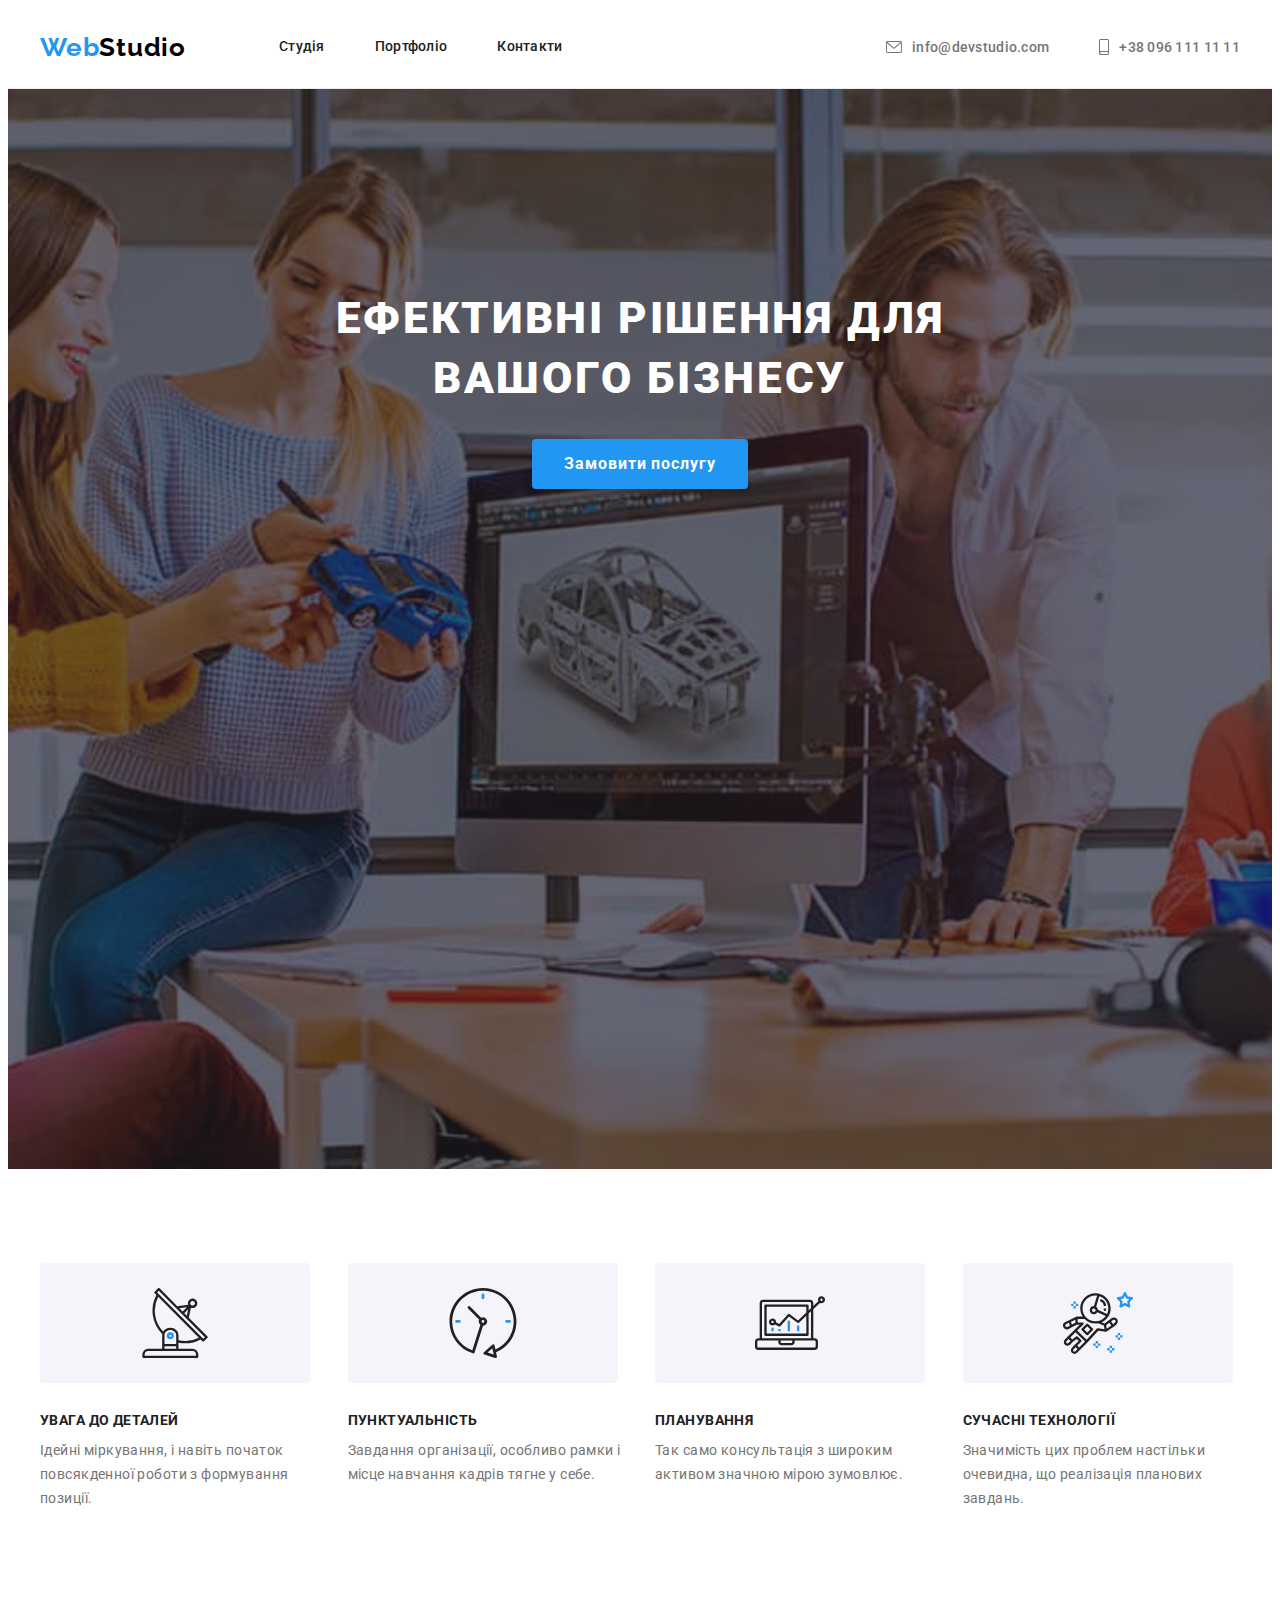
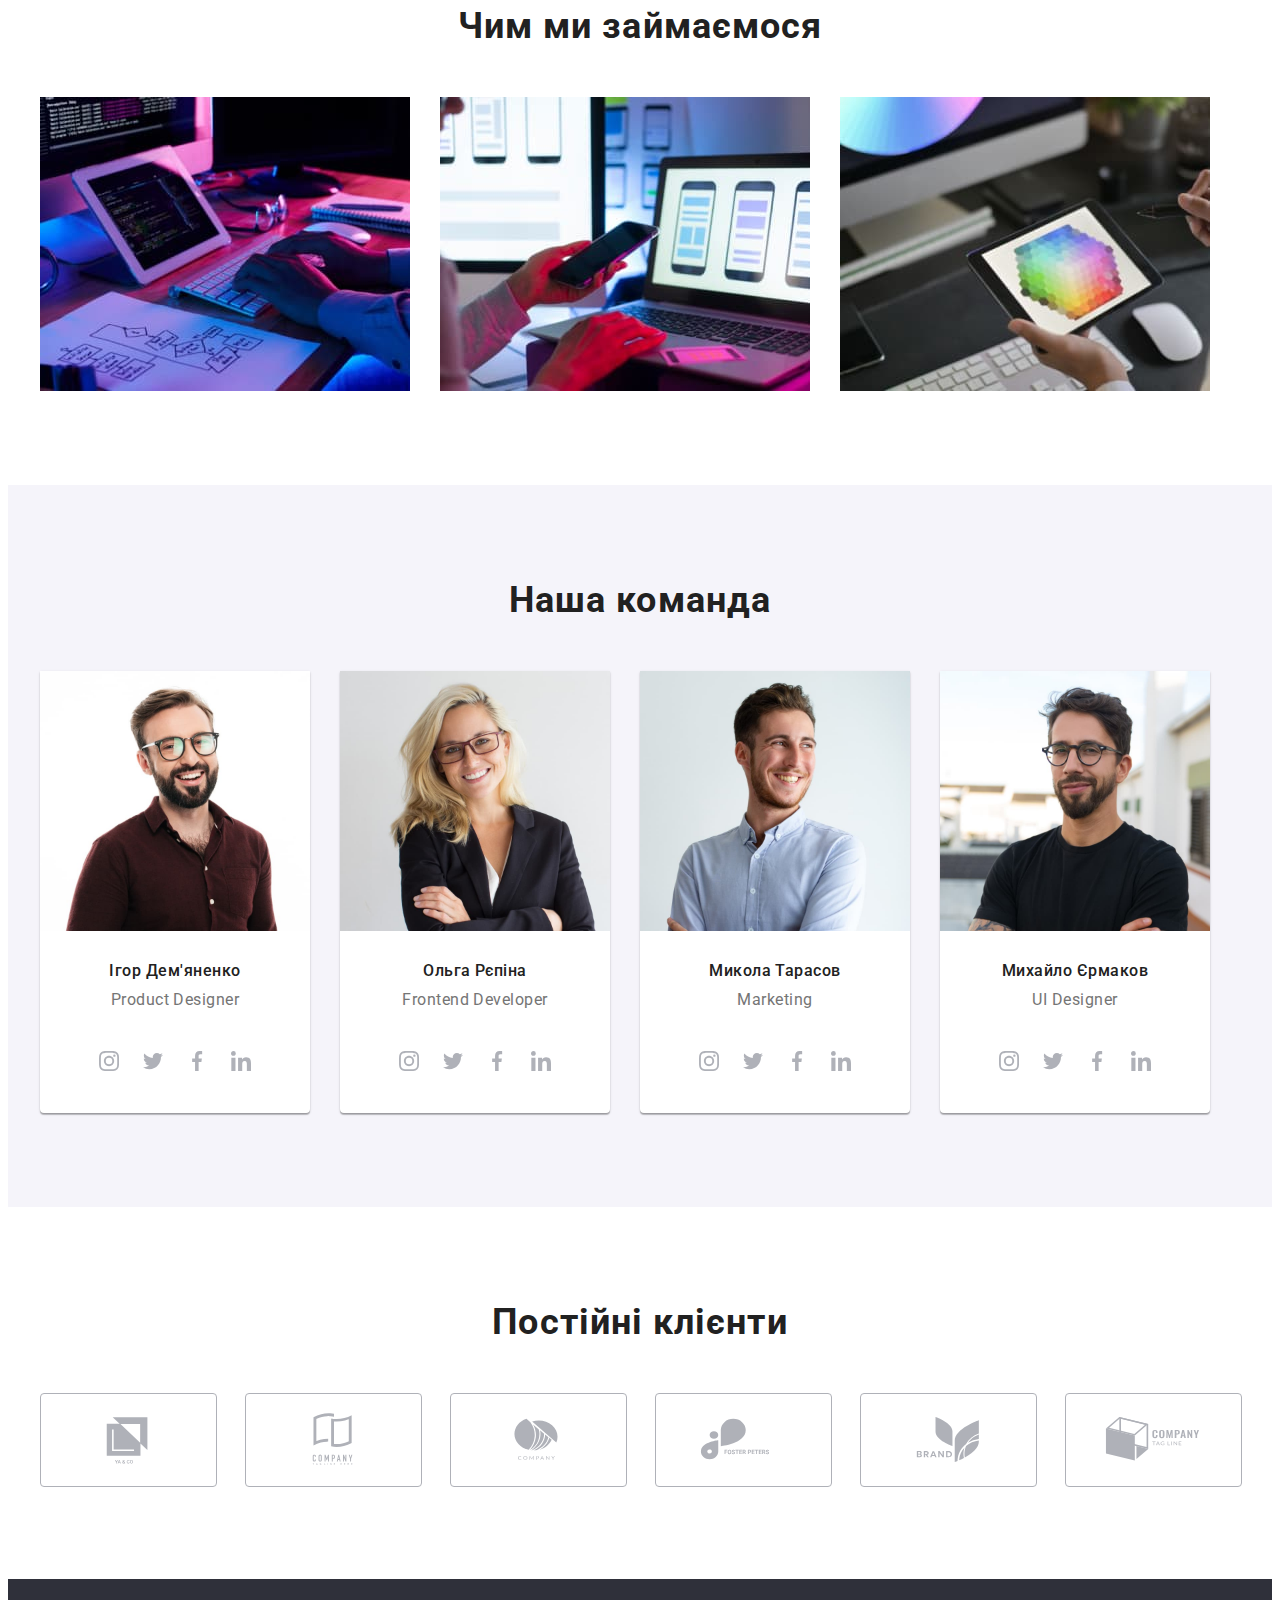
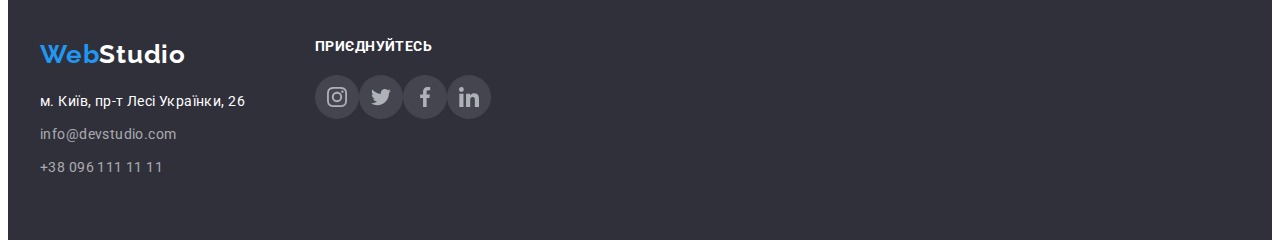
==== commit 9e2cf44a: "added icons for clients section" ====
--- a/index.html
+++ b/index.html
@@ -44,7 +44,7 @@
           <li class="contacts-list">
             <a href="mailto:info@devstudio.com" class="contacts-mail"
               ><svg class="contacts-envelope" width="16" height="12">
-                <use href="./images/sprite.svg#icon-envelope"></use>
+                <use href="./images/icons.svg#icon-envelope"></use>
               </svg>
               info@devstudio.com</a
             >
@@ -52,7 +52,7 @@
           <li class="contacts-list">
             <a href="tel:+380961111111" class="contacts-tel"
               ><svg class="contacts-phone" width="10" height="16">
-                <use href="./images/sprite.svg#icon-smartphone"></use></svg
+                <use href="./images/icons.svg#icon-smartphone"></use></svg
               >+38 096 111 11 11</a
             >
           </li>
@@ -76,7 +76,7 @@
             <li class="features-item">
               <div class="features-icon-box">
                 <svg class="icon-features" width="70" height="70">
-                  <use href="./images/sprite.svg#icon-antenna"></use>
+                  <use href="./images/icons.svg#icon-antenna"></use>
                 </svg>
               </div>
               <div class="features-box">
@@ -90,7 +90,7 @@
             <li class="features-item">
               <div class="features-icon-box">
                 <svg class="icon-features" width="70" height="70">
-                  <use href="./images/sprite.svg#icon-clock"></use>
+                  <use href="./images/icons.svg#icon-clock"></use>
                 </svg>
               </div>
               <div class="features-box">
@@ -104,7 +104,7 @@
             <li class="features-item">
               <div class="features-icon-box">
                 <svg class="icon-features" width="70" height="70">
-                  <use href="./images/sprite.svg#icon-diagram"></use>
+                  <use href="./images/icons.svg#icon-diagram"></use>
                 </svg>
               </div>
               <div class="features-box">
@@ -118,7 +118,7 @@
             <li class="features-item">
               <div class="features-icon-box">
                 <svg class="icon-features" width="70" height="70">
-                  <use href="./images/sprite.svg#icon-astronaut"></use>
+                  <use href="./images/icons.svg#icon-astronaut"></use>
                 </svg>
               </div>
               <div class="features-box">
@@ -183,37 +183,37 @@
                     target="_blank"
                     rel="noopener noreferrer nofollow"
                     ><svg class="icon-social" width="20" height="20">
-                      <use href="./images/sprite.svg#icon-instagram"></use></svg
-                  ></a>
-                </li>
-                <li class="social-team-item">
-                  <a
-                    class="social-link"
-                    href="#"
-                    target="_blank"
-                    rel="noopener noreferrer nofollow"
-                    ><svg class="icon-social" width="20" height="20">
-                      <use href="./images/sprite.svg#icon-twitter"></use></svg
-                  ></a>
-                </li>
-                <li class="social-team-item">
-                  <a
-                    class="social-link"
-                    href="#"
-                    target="_blank"
-                    rel="noopener noreferrer nofollow"
-                    ><svg class="icon-social" width="20" height="20">
-                      <use href="./images/sprite.svg#icon-facebook"></use></svg
-                  ></a>
-                </li>
-                <li class="social-team-item">
-                  <a
-                    class="social-link"
-                    href="#"
-                    target="_blank"
-                    rel="noopener noreferrer nofollow"
-                    ><svg class="icon-social" width="20" height="20">
-                      <use href="./images/sprite.svg#icon-linkedin"></use></svg
+                      <use href="./images/icons.svg#icon-instagram"></use></svg
+                  ></a>
+                </li>
+                <li class="social-team-item">
+                  <a
+                    class="social-link"
+                    href="#"
+                    target="_blank"
+                    rel="noopener noreferrer nofollow"
+                    ><svg class="icon-social" width="20" height="20">
+                      <use href="./images/icons.svg#icon-twitter"></use></svg
+                  ></a>
+                </li>
+                <li class="social-team-item">
+                  <a
+                    class="social-link"
+                    href="#"
+                    target="_blank"
+                    rel="noopener noreferrer nofollow"
+                    ><svg class="icon-social" width="20" height="20">
+                      <use href="./images/icons.svg#icon-facebook"></use></svg
+                  ></a>
+                </li>
+                <li class="social-team-item">
+                  <a
+                    class="social-link"
+                    href="#"
+                    target="_blank"
+                    rel="noopener noreferrer nofollow"
+                    ><svg class="icon-social" width="20" height="20">
+                      <use href="./images/icons.svg#icon-linkedin"></use></svg
                   ></a>
                 </li>
               </ul>
@@ -235,37 +235,37 @@
                     target="_blank"
                     rel="noopener noreferrer nofollow"
                     ><svg class="icon-social" width="20" height="20">
-                      <use href="./images/sprite.svg#icon-instagram"></use></svg
-                  ></a>
-                </li>
-                <li class="social-team-item">
-                  <a
-                    class="social-link"
-                    href="#"
-                    target="_blank"
-                    rel="noopener noreferrer nofollow"
-                    ><svg class="icon-social" width="20" height="20">
-                      <use href="./images/sprite.svg#icon-twitter"></use></svg
-                  ></a>
-                </li>
-                <li class="social-team-item">
-                  <a
-                    class="social-link"
-                    href="#"
-                    target="_blank"
-                    rel="noopener noreferrer nofollow"
-                    ><svg class="icon-social" width="20" height="20">
-                      <use href="./images/sprite.svg#icon-facebook"></use></svg
-                  ></a>
-                </li>
-                <li class="social-team-item">
-                  <a
-                    class="social-link"
-                    href="#"
-                    target="_blank"
-                    rel="noopener noreferrer nofollow"
-                    ><svg class="icon-social" width="20" height="20">
-                      <use href="./images/sprite.svg#icon-linkedin"></use></svg
+                      <use href="./images/icons.svg#icon-instagram"></use></svg
+                  ></a>
+                </li>
+                <li class="social-team-item">
+                  <a
+                    class="social-link"
+                    href="#"
+                    target="_blank"
+                    rel="noopener noreferrer nofollow"
+                    ><svg class="icon-social" width="20" height="20">
+                      <use href="./images/icons.svg#icon-twitter"></use></svg
+                  ></a>
+                </li>
+                <li class="social-team-item">
+                  <a
+                    class="social-link"
+                    href="#"
+                    target="_blank"
+                    rel="noopener noreferrer nofollow"
+                    ><svg class="icon-social" width="20" height="20">
+                      <use href="./images/icons.svg#icon-facebook"></use></svg
+                  ></a>
+                </li>
+                <li class="social-team-item">
+                  <a
+                    class="social-link"
+                    href="#"
+                    target="_blank"
+                    rel="noopener noreferrer nofollow"
+                    ><svg class="icon-social" width="20" height="20">
+                      <use href="./images/icons.svg#icon-linkedin"></use></svg
                   ></a>
                 </li>
               </ul>
@@ -287,37 +287,37 @@
                     target="_blank"
                     rel="noopener noreferrer nofollow"
                     ><svg class="icon-social" width="20" height="20">
-                      <use href="./images/sprite.svg#icon-instagram"></use></svg
-                  ></a>
-                </li>
-                <li class="social-team-item">
-                  <a
-                    class="social-link"
-                    href="#"
-                    target="_blank"
-                    rel="noopener noreferrer nofollow"
-                    ><svg class="icon-social" width="20" height="20">
-                      <use href="./images/sprite.svg#icon-twitter"></use></svg
-                  ></a>
-                </li>
-                <li class="social-team-item">
-                  <a
-                    class="social-link"
-                    href="#"
-                    target="_blank"
-                    rel="noopener noreferrer nofollow"
-                    ><svg class="icon-social" width="20" height="20">
-                      <use href="./images/sprite.svg#icon-facebook"></use></svg
-                  ></a>
-                </li>
-                <li class="social-team-item">
-                  <a
-                    class="social-link"
-                    href="#"
-                    target="_blank"
-                    rel="noopener noreferrer nofollow"
-                    ><svg class="icon-social" width="20" height="20">
-                      <use href="./images/sprite.svg#icon-linkedin"></use></svg
+                      <use href="./images/icons.svg#icon-instagram"></use></svg
+                  ></a>
+                </li>
+                <li class="social-team-item">
+                  <a
+                    class="social-link"
+                    href="#"
+                    target="_blank"
+                    rel="noopener noreferrer nofollow"
+                    ><svg class="icon-social" width="20" height="20">
+                      <use href="./images/icons.svg#icon-twitter"></use></svg
+                  ></a>
+                </li>
+                <li class="social-team-item">
+                  <a
+                    class="social-link"
+                    href="#"
+                    target="_blank"
+                    rel="noopener noreferrer nofollow"
+                    ><svg class="icon-social" width="20" height="20">
+                      <use href="./images/icons.svg#icon-facebook"></use></svg
+                  ></a>
+                </li>
+                <li class="social-team-item">
+                  <a
+                    class="social-link"
+                    href="#"
+                    target="_blank"
+                    rel="noopener noreferrer nofollow"
+                    ><svg class="icon-social" width="20" height="20">
+                      <use href="./images/icons.svg#icon-linkedin"></use></svg
                   ></a>
                 </li>
               </ul>
@@ -332,44 +332,44 @@
               <h3 class="employee-name">Михайло Єрмаков</h3>
               <p class="employee-position">UI Designer</p>
               <ul class="social-team-list list">
-                <li class="social-item">
-                  <a
-                    class="social-link"
-                    href="#"
-                    target="_blank"
-                    rel="noopener noreferrer nofollow"
-                    ><svg class="icon-social" width="20" height="20">
-                      <use href="./images/sprite.svg#icon-instagram"></use></svg
-                  ></a>
-                </li>
-                <li class="social-item">
-                  <a
-                    class="social-link"
-                    href="#"
-                    target="_blank"
-                    rel="noopener noreferrer nofollow"
-                    ><svg class="icon-social" width="20" height="20">
-                      <use href="./images/sprite.svg#icon-twitter"></use></svg
-                  ></a>
-                </li>
-                <li class="social-item">
-                  <a
-                    class="social-link"
-                    href="#"
-                    target="_blank"
-                    rel="noopener noreferrer nofollow"
-                    ><svg class="icon-social" width="20" height="20">
-                      <use href="./images/sprite.svg#icon-facebook"></use></svg
-                  ></a>
-                </li>
-                <li class="social-item">
-                  <a
-                    class="social-link"
-                    href="#"
-                    target="_blank"
-                    rel="noopener noreferrer nofollow"
-                    ><svg class="icon-social" width="20" height="20">
-                      <use href="./images/sprite.svg#icon-linkedin"></use></svg
+                <li class="social-team-item">
+                  <a
+                    class="social-link"
+                    href="#"
+                    target="_blank"
+                    rel="noopener noreferrer nofollow"
+                    ><svg class="icon-social" width="20" height="20">
+                      <use href="./images/icons.svg#icon-instagram"></use></svg
+                  ></a>
+                </li>
+                <li class="social-team-item">
+                  <a
+                    class="social-link"
+                    href="#"
+                    target="_blank"
+                    rel="noopener noreferrer nofollow"
+                    ><svg class="icon-social" width="20" height="20">
+                      <use href="./images/icons.svg#icon-twitter"></use></svg
+                  ></a>
+                </li>
+                <li class="social-team-item">
+                  <a
+                    class="social-link"
+                    href="#"
+                    target="_blank"
+                    rel="noopener noreferrer nofollow"
+                    ><svg class="icon-social" width="20" height="20">
+                      <use href="./images/icons.svg#icon-facebook"></use></svg
+                  ></a>
+                </li>
+                <li class="social-team-item">
+                  <a
+                    class="social-link"
+                    href="#"
+                    target="_blank"
+                    rel="noopener noreferrer nofollow"
+                    ><svg class="icon-social" width="20" height="20">
+                      <use href="./images/icons.svg#icon-linkedin"></use></svg
                   ></a>
                 </li>
               </ul>
@@ -381,41 +381,41 @@
       <section class="clients">
         <div class="container">
           <h2 class="clients-title">Постійні клієнти</h2>
-          <ul>
-            <li>
-              <a href=""
-                ><svg>
-                  <use></use></svg
+          <ul class="clients-list list">
+            <li class="clients-item">
+              <a class="clients-link" href="#"
+                ><svg class="clients-icon" width="106" height="60">
+                  <use href="./images/icons.svg#icon-Logo"></use></svg
               ></a>
             </li>
-            <li>
-              <a href=""
-                ><svg>
-                  <use></use></svg
+            <li class="clients-item">
+              <a class="clients-link" href="#"
+                ><svg class="clients-icon" width="106" height="60">
+                  <use href="./images/icons.svg#icon-Logo-2"></use></svg
               ></a>
             </li>
-            <li>
-              <a href=""
-                ><svg>
-                  <use></use></svg
+            <li class="clients-item">
+              <a class="clients-link" href="#"
+                ><svg class="clients-icon" width="106" height="60">
+                  <use href="./images/icons.svg#icon-Logo-3"></use></svg
               ></a>
             </li>
-            <li>
-              <a href=""
-                ><svg>
-                  <use></use></svg
+            <li class="clients-item">
+              <a class="clients-link" href="#"
+                ><svg class="clients-icon" width="106" height="60">
+                  <use href="./images/icons.svg#icon-Logo-4"></use></svg
               ></a>
             </li>
-            <li>
-              <a href=""
-                ><svg>
-                  <use></use></svg
+            <li class="clients-item">
+              <a class="clients-link" href="#"
+                ><svg class="clients-icon" width="106" height="60">
+                  <use href="./images/icons.svg#icon-Logo-5"></use></svg
               ></a>
             </li>
-            <li>
-              <a href=""
-                ><svg>
-                  <use></use></svg
+            <li class="clients-item">
+              <a class="clients-link" href="#"
+                ><svg class="clients-icon" width="106" height="60">
+                  <use href="./images/icons.svg#icon-Logo-6"></use></svg
               ></a>
             </li>
           </ul>
@@ -460,44 +460,44 @@
           <div class="footer-link-box">
             <p class="social-text">Приєднуйтесь</p>
             <ul class="social-footer-list list">
-              <li class="social-item">
+              <li class="social-footer-item">
                 <a
                   class="social-link-footer"
                   href="#"
                   target="_blank"
                   rel="noopener noreferrer nofollow"
                   ><svg class="icon-social" width="20" height="20">
-                    <use href="./images/sprite.svg#icon-instagram"></use></svg
+                    <use href="./images/icons.svg#icon-instagram"></use></svg
                 ></a>
               </li>
-              <li class="social-item">
+              <li class="social-footer-item">
                 <a
                   class="social-link-footer"
                   href="#"
                   target="_blank"
                   rel="noopener noreferrer nofollow"
                   ><svg class="icon-social" width="20" height="20">
-                    <use href="./images/sprite.svg#icon-twitter"></use></svg
+                    <use href="./images/icons.svg#icon-twitter"></use></svg
                 ></a>
               </li>
-              <li class="social-item">
+              <li class="social-footer-item">
                 <a
                   class="social-link-footer"
                   href="#"
                   target="_blank"
                   rel="noopener noreferrer nofollow"
                   ><svg class="icon-social" width="20" height="20">
-                    <use href="./images/sprite.svg#icon-facebook"></use></svg
+                    <use href="./images/icons.svg#icon-facebook"></use></svg
                 ></a>
               </li>
-              <li class="social-item">
+              <li class="social-footer-item">
                 <a
                   class="social-link-footer"
                   href="#"
                   target="_blank"
                   rel="noopener noreferrer nofollow"
                   ><svg class="icon-social" width="20" height="20">
-                    <use href="./images/sprite.svg#icon-linkedin"></use></svg
+                    <use href="./images/icons.svg#icon-linkedin"></use></svg
                 ></a>
               </li>
             </ul>
--- a/css/styles.css
+++ b/css/styles.css
@@ -19,6 +19,7 @@
   --img-overlay-color: rgba(47, 48, 58, 0.4);
   --bg-icon-features: #f5f4fa;
   --social-color: #afb1b8;
+  --sosial-bg-footer-color: rgba(255, 255, 255, 0.1);
 }
 
 p,
@@ -273,6 +274,8 @@
   background-color: var(--white-color);
   width: calc((100%-90px) / 4);
   border-radius: 0px 0px 4px 4px;
+  box-shadow: 0px 1px 3px rgba(0, 0, 0, 0.12), 0px 1px 1px rgba(0, 0, 0, 0.14),
+    0px 2px 1px rgba(0, 0, 0, 0.2);
 }
 .employee {
   margin-bottom: 30px;
@@ -303,10 +306,13 @@
 .social-item:not(:first-child) {
   margin-left: 10px;
 }
-
-.social-link {
+.social-team-item {
   width: 44px;
   height: 44px;
+}
+.social-link {
+  width: 100%;
+  height: 100%;
   background-color: var(--white-color);
   border-radius: 50%;
   display: flex;
@@ -336,7 +342,35 @@
   text-align: center;
   letter-spacing: 0.03em;
   color: var(--title-color);
-}
+  margin-bottom: 50px;
+}
+.clients-list {
+  display: flex;
+  gap: 30px;
+}
+.clients-item {
+  width: calc((100% - 150px) / 6);
+  height: 92px;
+}
+.clients-link {
+  width: 100%;
+  height: 100%;
+  border: 1px solid #afb1b8;
+  border-radius: 4px;
+  display: flex;
+  align-items: center;
+  justify-content: center;
+  color: #afb1b8;
+}
+.clients-link:hover,
+.clients-link:focus {
+  border: 1px solid var(--accent-color);
+  color: var(--accent-color);
+}
+.clients-icon {
+  fill: currentColor;
+}
+
 /*-----------------------FOOTER------------------*/
 .log-white {
   color: var(--white-color);
@@ -400,14 +434,18 @@
 .social-footer-list {
   display: flex;
 }
-.social-link-footer {
+.social-footer-item {
   width: 44px;
   height: 44px;
+}
+.social-link-footer {
+  width: 100%;
+  height: 100%;
   border-radius: 50%;
   display: flex;
   align-items: center;
   justify-content: center;
-  background-color: rgba(255, 255, 255, 0.1);
+  background-color: var(--sosial-bg-footer-color);
 }
 .social-link-footer:hover .icon-social,
 .social-link-footer:focus .icon-social {
@@ -460,6 +498,8 @@
 .button-portfolio:focus {
   color: var(--white-color);
   background: var(--accent-color);
+  box-shadow: 0px 3px 1px rgba(0, 0, 0, 0.1), 0px 1px 2px rgba(0, 0, 0, 0.08),
+    0px 2px 2px rgba(0, 0, 0, 0.12);
 }
 .projects {
   display: flex;
@@ -487,6 +527,11 @@
 .projects-link {
   text-decoration: none;
 }
+.projects-item:hover {
+  box-shadow: 0px 1px 1px rgba(0, 0, 0, 0.12), 0px 4px 4px rgba(0, 0, 0, 0.06),
+    1px 4px 6px rgba(0, 0, 0, 0.16);
+  border: 1px solid #eeeeee;
+}
 .projects-box {
   padding: 20px 24px;
   border: 1px solid var(--border-colour);
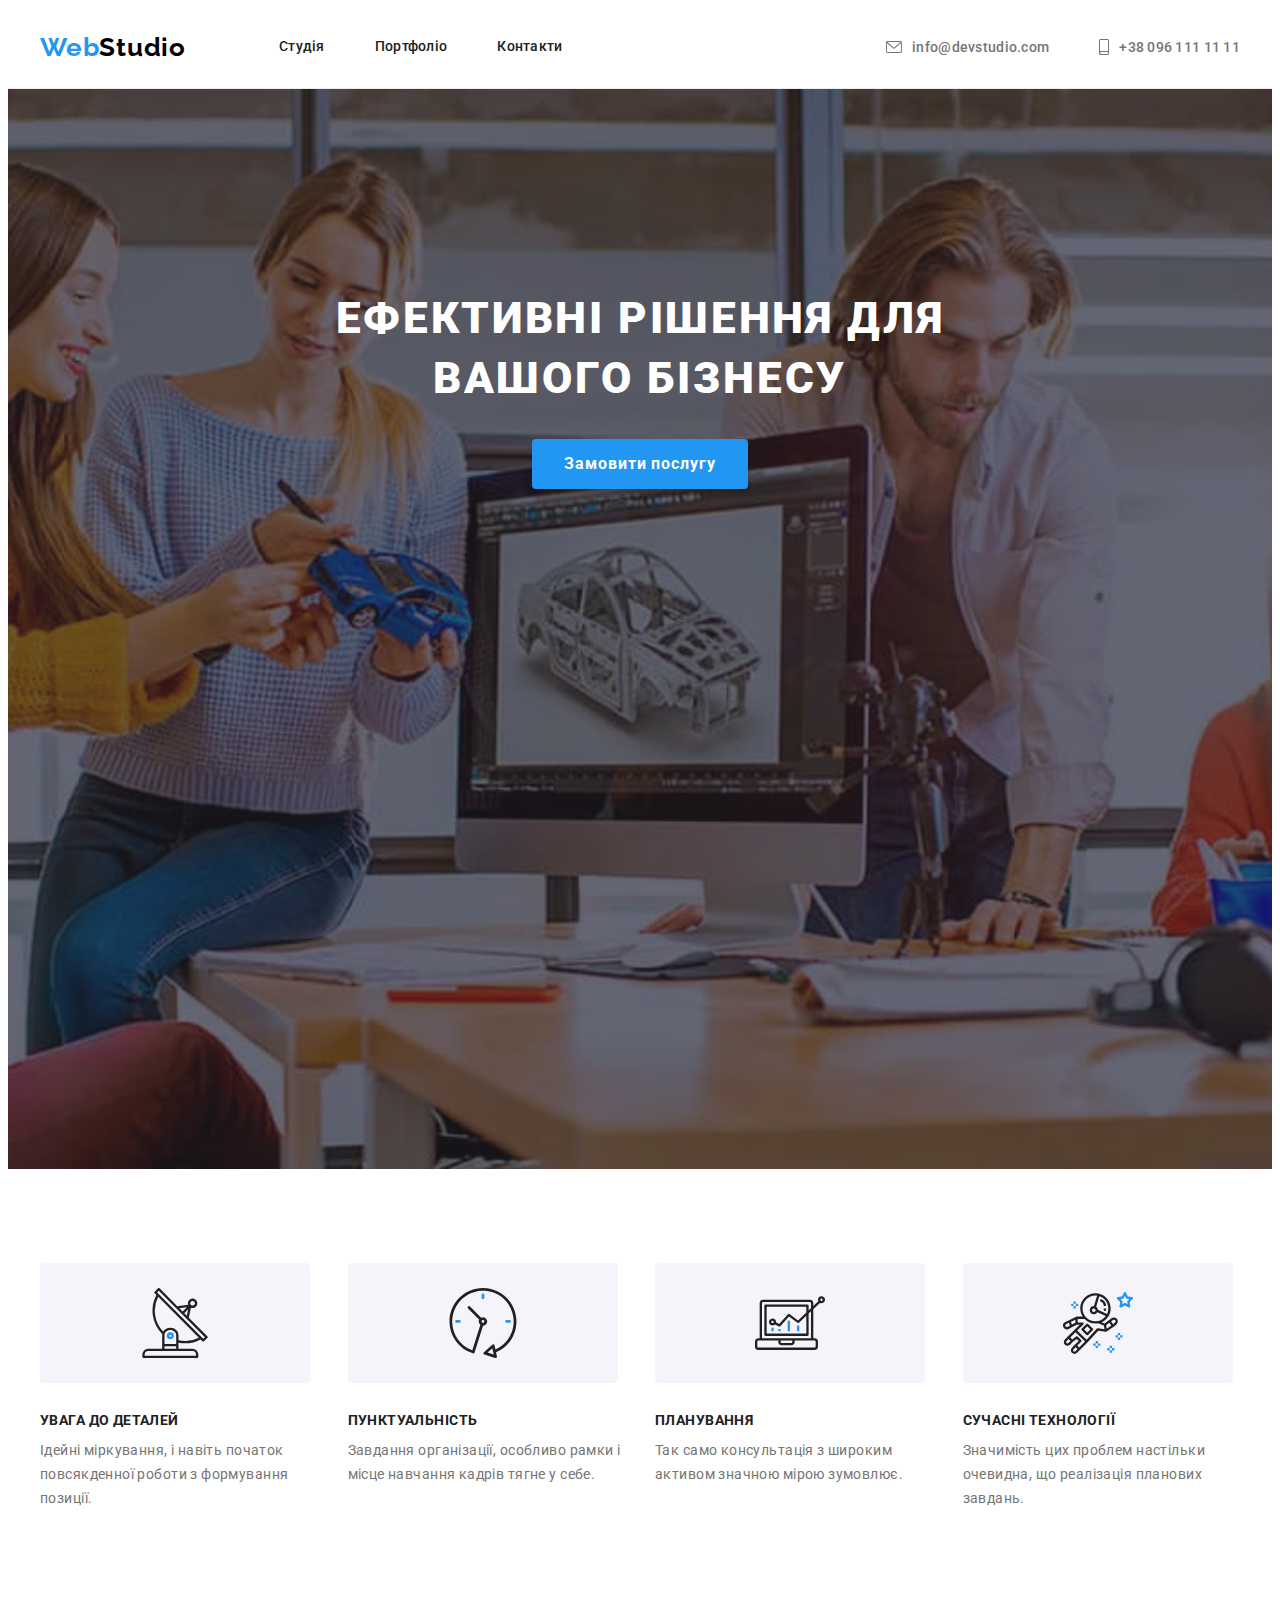
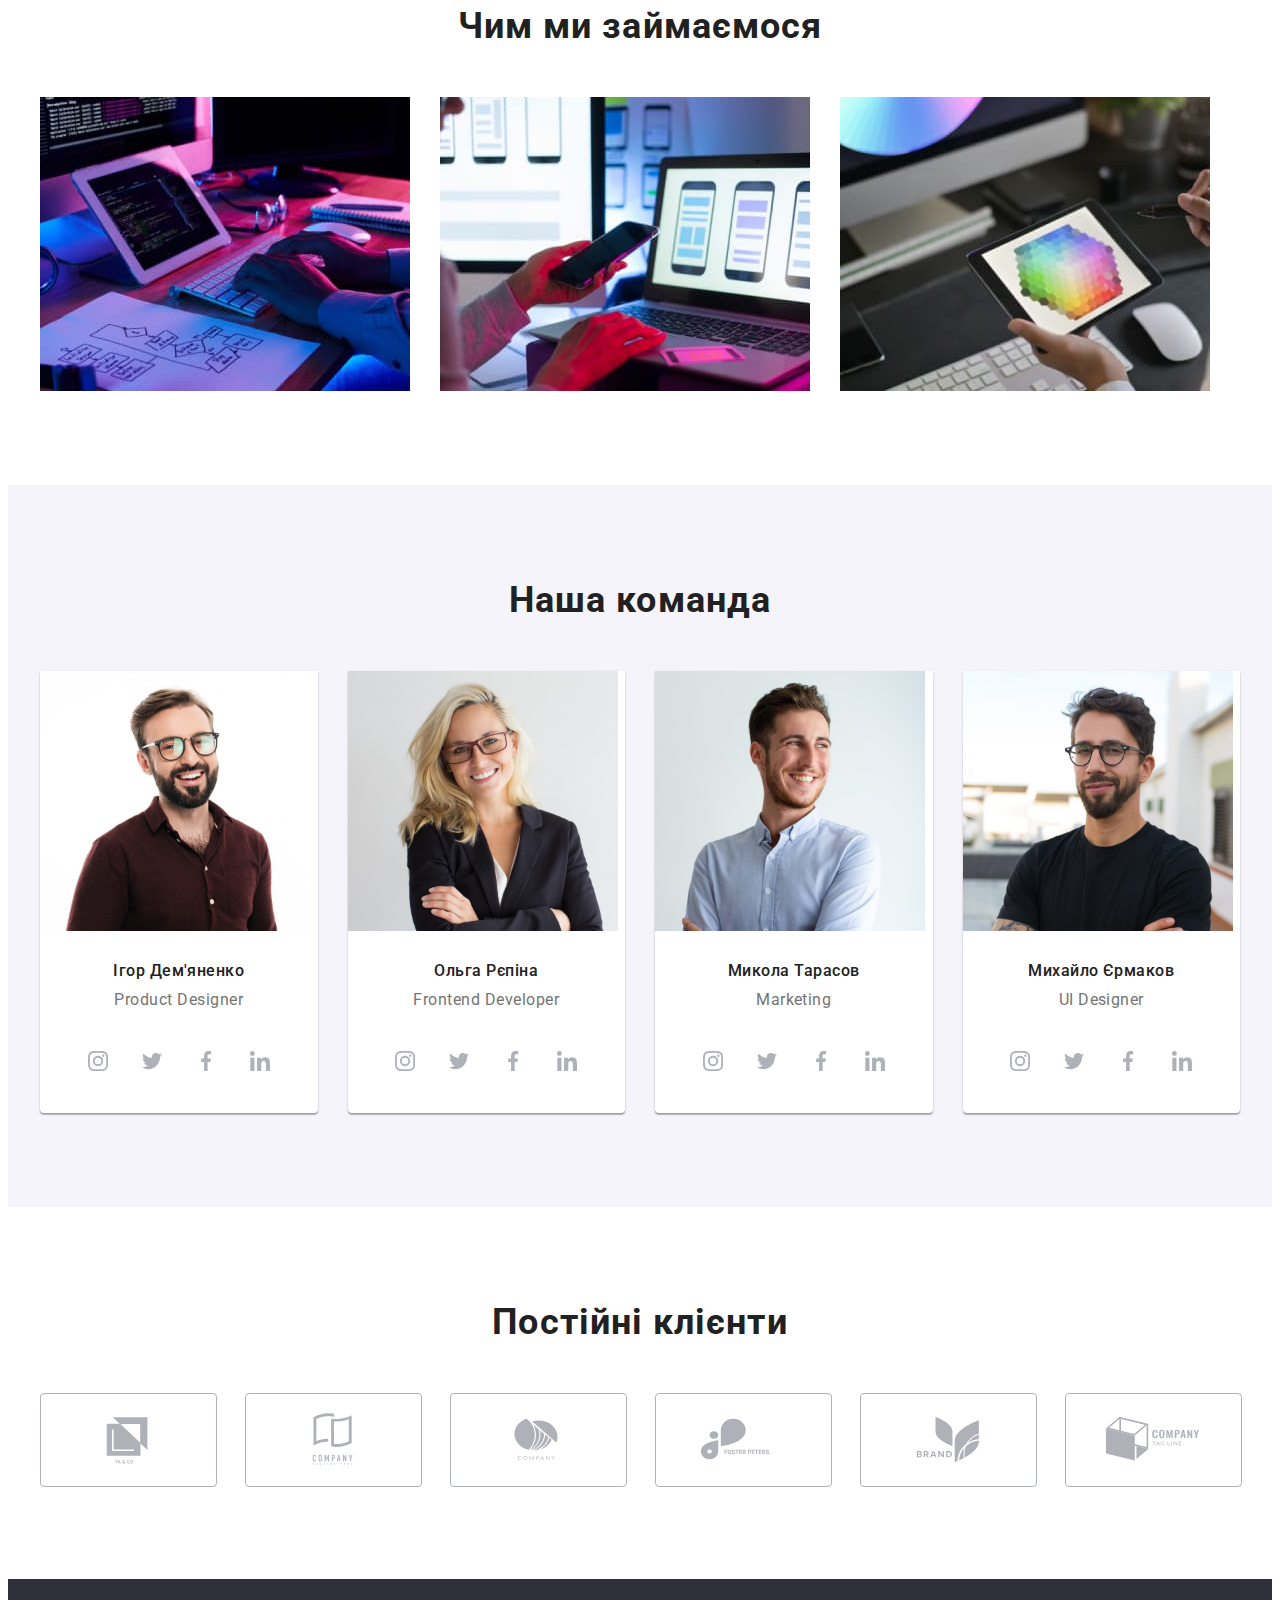
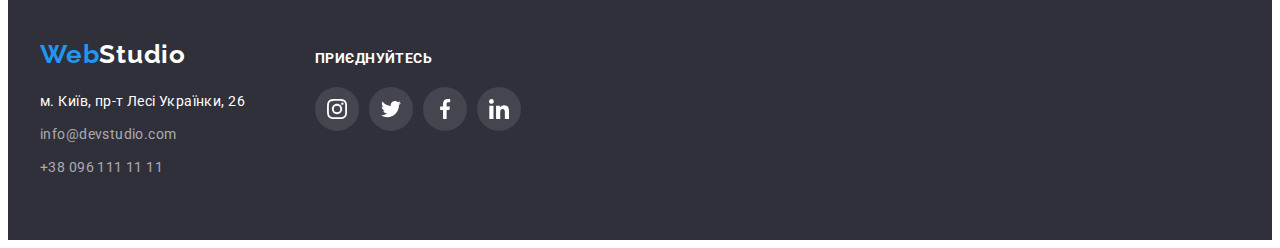
==== commit 397d3d47: "changed hover from li on a in portfolio" ====
--- a/index.html
+++ b/index.html
@@ -466,7 +466,7 @@
                   href="#"
                   target="_blank"
                   rel="noopener noreferrer nofollow"
-                  ><svg class="icon-social" width="20" height="20">
+                  ><svg class="icon-social-footer" width="20" height="20">
                     <use href="./images/icons.svg#icon-instagram"></use></svg
                 ></a>
               </li>
@@ -476,7 +476,7 @@
                   href="#"
                   target="_blank"
                   rel="noopener noreferrer nofollow"
-                  ><svg class="icon-social" width="20" height="20">
+                  ><svg class="icon-social-footer" width="20" height="20">
                     <use href="./images/icons.svg#icon-twitter"></use></svg
                 ></a>
               </li>
@@ -486,7 +486,7 @@
                   href="#"
                   target="_blank"
                   rel="noopener noreferrer nofollow"
-                  ><svg class="icon-social" width="20" height="20">
+                  ><svg class="icon-social-footer" width="20" height="20">
                     <use href="./images/icons.svg#icon-facebook"></use></svg
                 ></a>
               </li>
@@ -496,7 +496,7 @@
                   href="#"
                   target="_blank"
                   rel="noopener noreferrer nofollow"
-                  ><svg class="icon-social" width="20" height="20">
+                  ><svg class="icon-social-footer" width="20" height="20">
                     <use href="./images/icons.svg#icon-linkedin"></use></svg
                 ></a>
               </li>
--- a/css/styles.css
+++ b/css/styles.css
@@ -272,7 +272,7 @@
 }
 .team-item {
   background-color: var(--white-color);
-  width: calc((100%-90px) / 4);
+  width: calc((100% - 90px) / 4);
   border-radius: 0px 0px 4px 4px;
   box-shadow: 0px 1px 3px rgba(0, 0, 0, 0.12), 0px 1px 1px rgba(0, 0, 0, 0.14),
     0px 2px 1px rgba(0, 0, 0, 0.2);
@@ -302,6 +302,7 @@
   align-items: center;
   justify-content: center;
   padding-bottom: 30px;
+  gap: 10px;
 }
 .social-item:not(:first-child) {
   margin-left: 10px;
@@ -424,15 +425,20 @@
 }
 .footer-box {
   display: flex;
+  align-items: baseline;
 }
 .footer-contacts-box {
   margin-right: 70px;
 }
+
 .social-text {
   margin-bottom: 20px;
 }
 .social-footer-list {
   display: flex;
+  align-items: center;
+  justify-content: center;
+  gap: 10px;
 }
 .social-footer-item {
   width: 44px;
@@ -447,8 +453,11 @@
   justify-content: center;
   background-color: var(--sosial-bg-footer-color);
 }
-.social-link-footer:hover .icon-social,
-.social-link-footer:focus .icon-social {
+.icon-social-footer {
+  fill: var(--white-color);
+}
+.social-link-footer:hover .icon-social-footer,
+.social-link-footer:focus .icon-social-footer {
   fill: var(--white-color);
 }
 
@@ -507,6 +516,7 @@
   gap: 30px;
 }
 .projects-item {
+  border: 1px solid #eeeeee;
   width: calc((100% - 60px) / 3);
 }
 .projects-title {
@@ -526,11 +536,11 @@
 }
 .projects-link {
   text-decoration: none;
-}
-.projects-item:hover {
+  display: block;
+}
+.projects-link:hover {
   box-shadow: 0px 1px 1px rgba(0, 0, 0, 0.12), 0px 4px 4px rgba(0, 0, 0, 0.06),
     1px 4px 6px rgba(0, 0, 0, 0.16);
-  border: 1px solid #eeeeee;
 }
 .projects-box {
   padding: 20px 24px;
